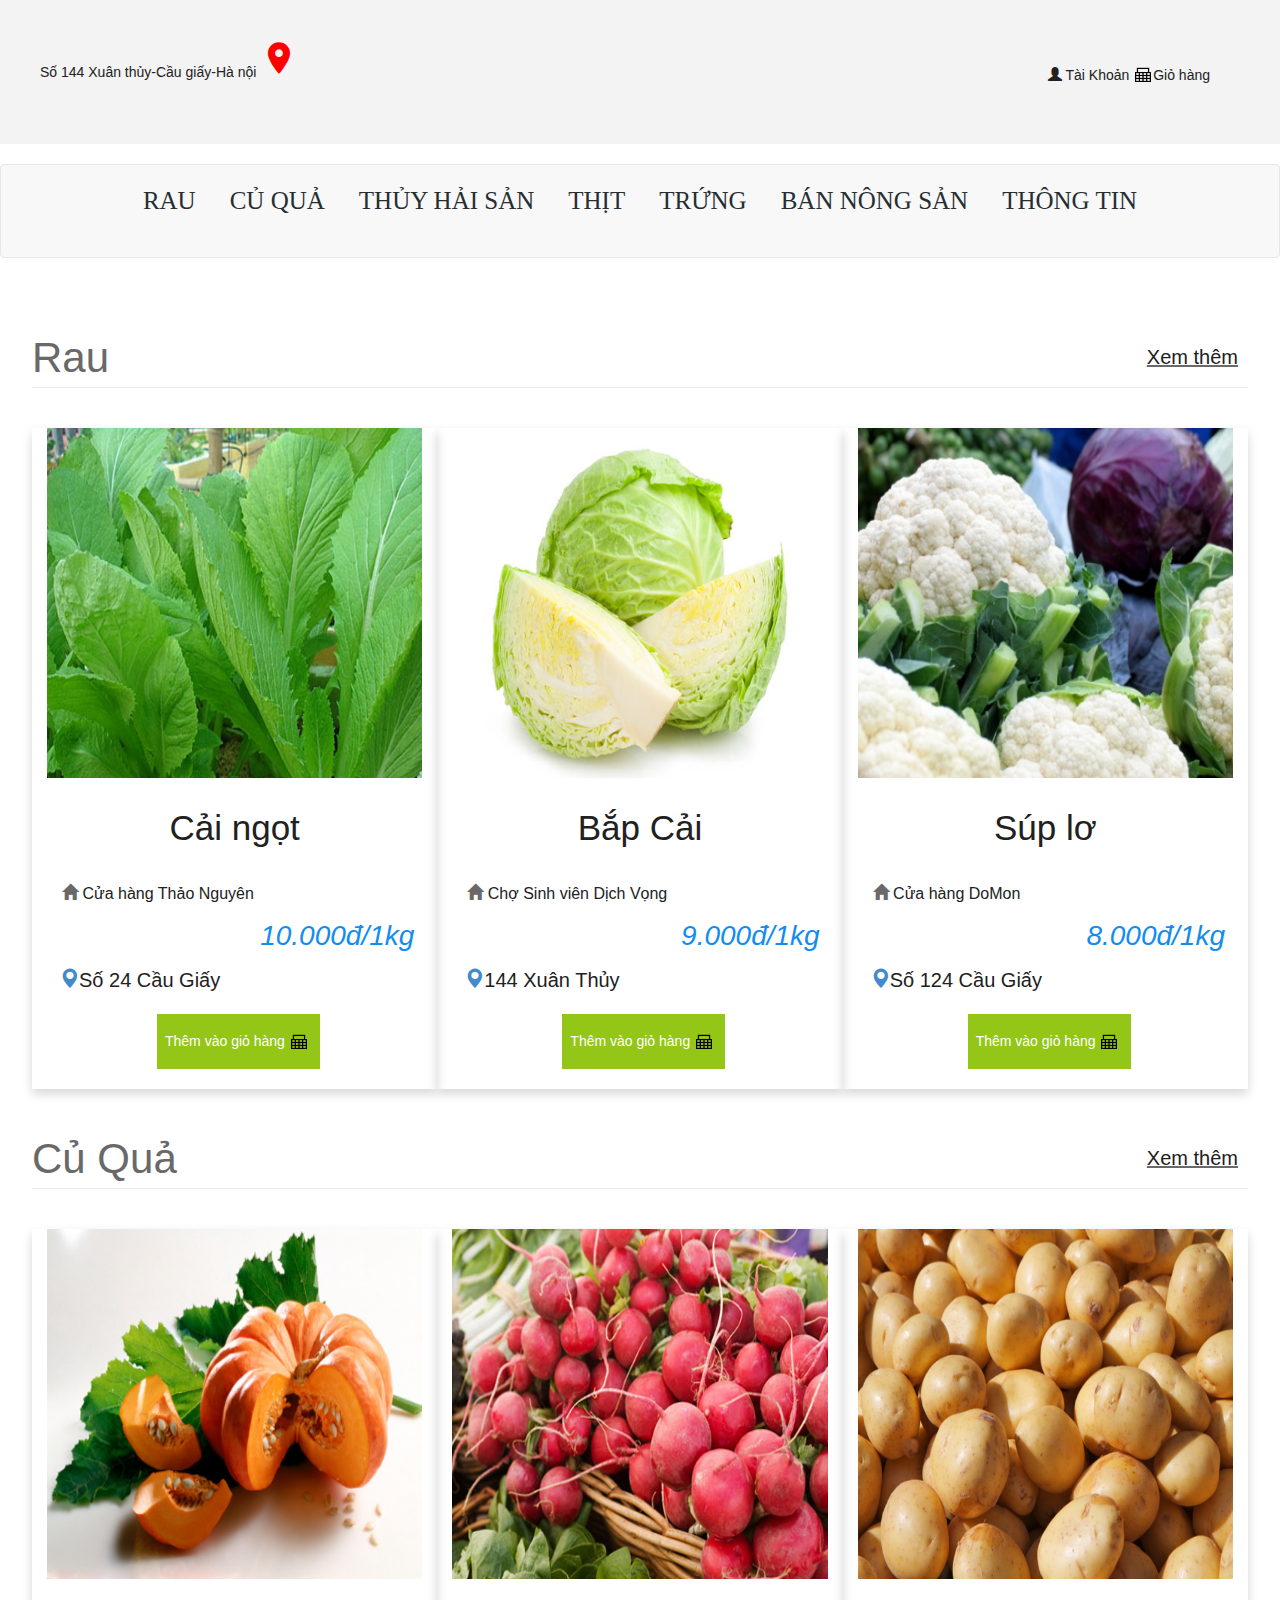
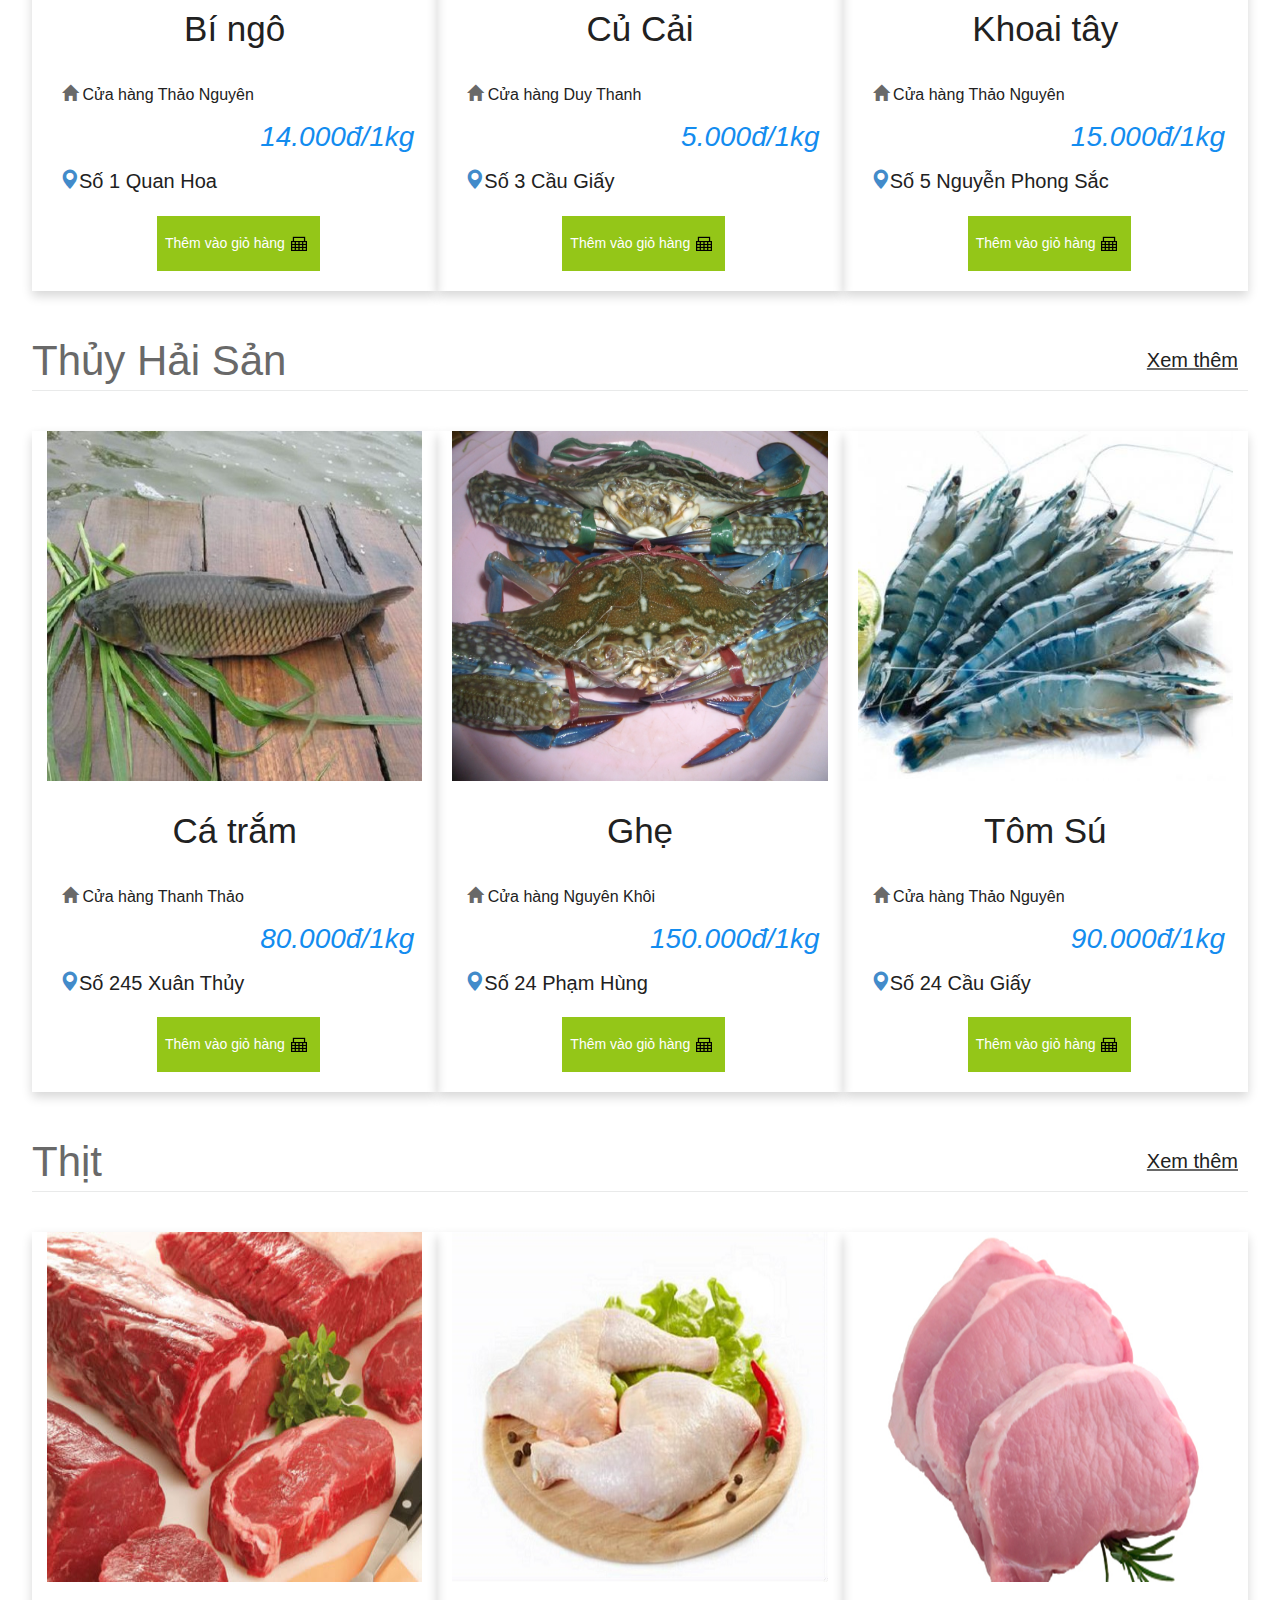
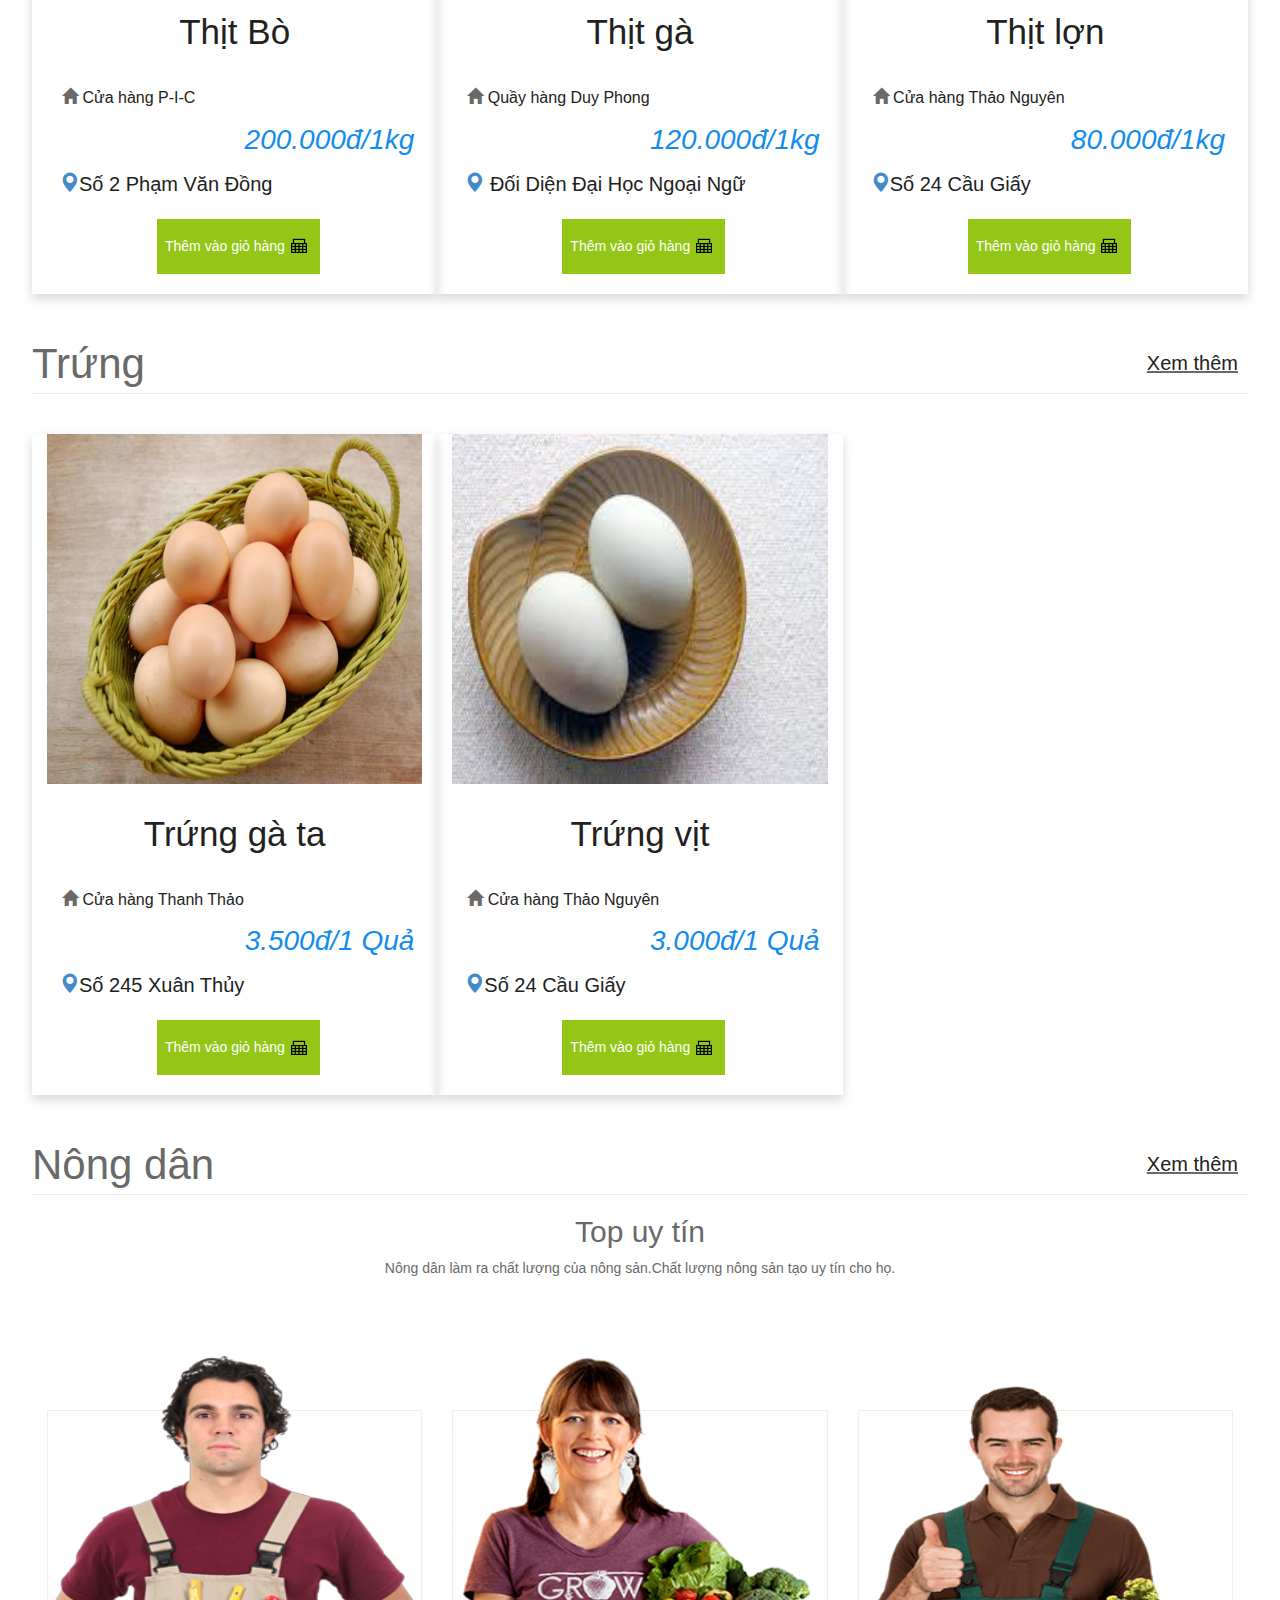
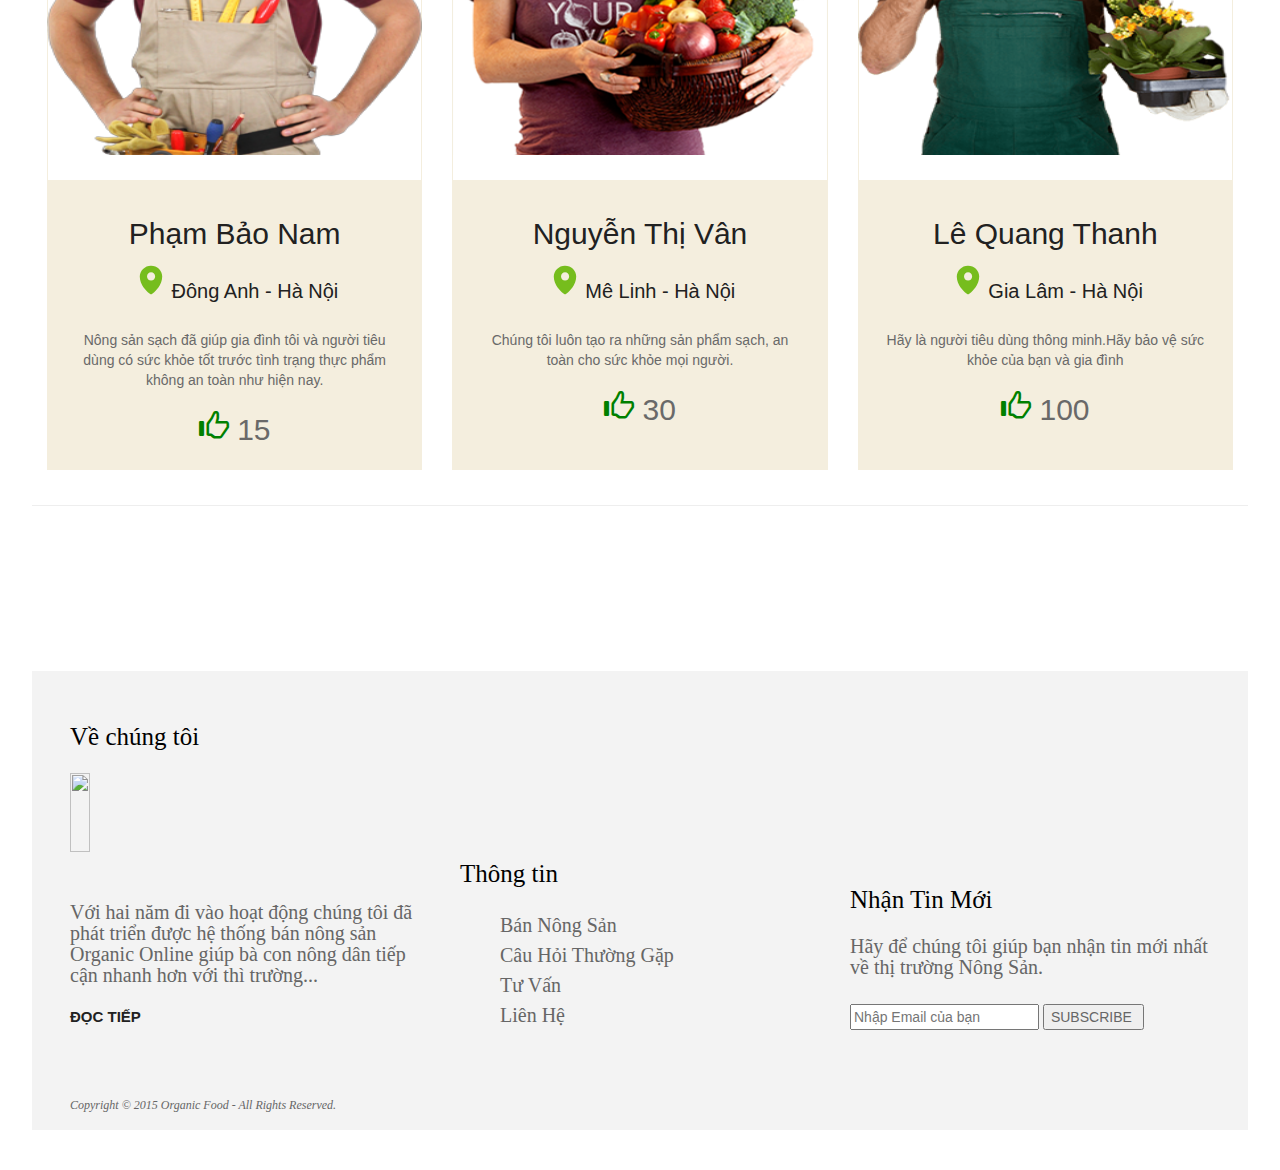
==== Organic/index.html @ 93132d29 "commit the first" ====
<!DOCTYPE html>
<html>
<head>
	<title>Organic Food</title>
	<meta charset="utf-8">
	<meta name="viewport" content="width=device-width, initial-scale=1">
	<link href="https://fonts.googleapis.com/icon?family=Material+Icons" rel="stylesheet">
	<script src="https://code.jquery.com/jquery-2.2.3.min.js" integrity="sha256-a23g1Nt4dtEYOj7bR+vTu7+T8VP13humZFBJNIYoEJo=" crossorigin="anonymous"></script>
	<link rel="stylesheet" href="https://maxcdn.bootstrapcdn.com/bootstrap/3.3.6/css/bootstrap.min.css" >
	<script src="https://maxcdn.bootstrapcdn.com/bootstrap/3.3.6/js/bootstrap.min.js" ></script>
	<link rel="stylesheet" type="text/css" href="style.css">
	
</head>
<body> 
	<div id="wrapper">
		<header class="ossvn--header">
			<div class="container">

				<div>
					<a href="index.html" class="logo--header"><img class="img-responsive" src="http://demo.drupalexp.com/organicfood/sites/all/themes/organicfood/logo.png" alt="">
					</a>

				</div>
				<div class="menu--header">
					<ul class="menu menu--inline linkwrap--hover-line-bottom">
						<li><a data-toggle="modal" data-target="#myModal" href="#"><i class=" glyphicon glyphicon-user"></i> Tài Khoản</a></li>
						<li><a href="#"><img src="img/gio-hang.png" >Giỏ hàng</a></li>
					</ul>
				</div>
				<div class="dropdown--address js__tab_plugin js__tab_plugin_1" data-toggle="yes" data-outside="yes">
					<div class="dropdown--current">
						<a class="link--color-bm" href="https://google.com"><i class="fa fa-map-marker"></i>Số 144 Xuân thủy-Cầu giấy-Hà nội</a>
						<a class="place" href="#"><i class=" material-icons" style="font-size:38px;color:red">place
						</i></a>
					</div>
				</div>
			</div>
		</header>
		<div style="height: 20px;"></div>

		<nav class="navbar navbar-default">
			<div class="container-fluid">
				<!-- Brand and toggle get grouped for better mobile display -->

				<button type="button" class="navbar-toggle collapsed" data-toggle="collapse" data-target="#bs-example-navbar-collapse-1" aria-expanded="false">
					<span class="sr-only">Toggle navigation</span>
					<span class="icon-bar"></span>
					<span class="icon-bar"></span>
					<span class="icon-bar"></span>
				</button>
			</div><!-- /.container-fluid -->
			<div class="collapse navbar-collapse" id="bs-example-navbar-collapse-1">
				<div class="container">
					<div class="menu--navbar animation--top menudesktop--navbar ">					
						<ul class="menu navbar ">
							<li class="menu-item-has-children"><a href="#">Rau</a></li>
							<li class="menu-item-has-children"><a href="#">Củ Quả</a></li>
							<li class="menu-item-has-children"><a href="#">Thủy Hải Sản</a></li>
							<li class="menu-item-has-children"><a href="#">Thịt</a></li>
							<li class="menu-item-has-children"><a href="#">Trứng</a></li>
							<li class="menu-item-has-children"><a href="#">Bán Nông Sản</a></li>
							<li class="menu-item-has-children"><a href="#">Thông Tin</a>
								<ul class="sub-menu ">
									<li><a href="#">Giới Thiệu</a></li>
									<li><a href="#">Hướng Dẫn</a></li>
									<li><a href="#">Liên Hệ</a></li>	
								</ul>
							</li>
						</ul>
					</div>
				</div>
			</div><!-- /.navbar-collapse -->
		</nav>
		<div style="height:10px;"></div>
		<div id="all-content" >
			<div id="content">
				<div class="title">
					<p class="left">Rau</p>
					<p class="right"><a href="#">Xem thêm</a></p>
				</div>
				<div  class="farmer container-fluid" >		
					<div class="row">
						<div class=" nong-san col-xs-12 col-sm-6 col-md-4">
							<div class="border">
								<a href="#"> <img src="img/rau/cai-ngot.jpg" alt="a" title="p" class="img-responsive"></a>
								<p class="rau"><a href="#">Cải ngọt</a></p><br>
								<p class="ten"><span class="glyphicon glyphicon-home"></span><a href="#"> Cửa hàng Thảo Nguyên</a></p>	
								<p class="gia"><i>10.000đ/1kg</i></p>
								<div class="clearfix"></div>
								<p class="so-luong"> <span class="glyphicon glyphicon-map-marker"></span><a href="#">Số 24 Cầu Giấy</a></p>		
								<p class="add_to_cart_button">
									<a href="#">Thêm vào giỏ hàng
										<i class="icon">
											<img style="width: 20px; height: 20px; margin-bottom: 1px;" src="img/gio-hang.png" alt="">
										</i>
									</a>
								</p>
							</div>
						</div>
						<div class=" nong-san col-xs-12 col-sm-6 col-md-4">
							<div class="border">
								<a href="#"> <img src="img/rau/bap-cai.jpg" alt="a" title="p" class="img-responsive"></a>
								<p class="rau"><a href="#">Bắp Cải</a></p><br>
								<p class="ten"><span class="glyphicon glyphicon-home"></span><a href="#"> Chợ Sinh viên Dịch Vọng</a></p>	
								<p class="gia"><i>9.000đ/1kg</i></p>
								<div class="clearfix"></div>
								<p class="so-luong"> <span class="glyphicon glyphicon-map-marker"></span><a href="#">144 Xuân Thủy</a></p>		
								<p class="add_to_cart_button">
									<a href="#">Thêm vào giỏ hàng
										<i class="icon">
											<img style="width: 20px; height: 20px; margin-bottom: 1px;" src="img/gio-hang.png" alt="">
										</i>
									</a>
								</p>
							</div>
						</div>
						<div class=" nong-san col-xs-12 col-sm-6 col-md-4">
							<div class="border">
								<a href="#"> <img src="img/rau/sup-lo.jpg" alt="a" title="p" class="img-responsive"></a>
								<p class="rau"><a href="#">Súp lơ</a></p><br>
								<p class="ten"><span class="glyphicon glyphicon-home"></span><a href="#"> Cửa hàng DoMon</a></p>	
								<p class="gia"><i>8.000đ/1kg</i></p>
								<div class="clearfix"></div>
								<p class="so-luong"> <span class="glyphicon glyphicon-map-marker"></span><a href="#">Số 124 Cầu Giấy</a></p>		
								<p class="add_to_cart_button">
									<a href="#">Thêm vào giỏ hàng
										<i class="icon">
											<img style="width: 20px; height: 20px; margin-bottom: 1px;" src="img/gio-hang.png" alt="">
										</i>
									</a>
								</p>
							</div>
						</div>
					</div>
				</div>
				<div class="title">
					<p class="left">Củ Quả</p>
					<p class="right"><a href="#">Xem thêm</a></p>
				</div>
				<div  class="farmer container-fluid" >		
					<div class="row">

						<div class=" nong-san col-xs-12 col-sm-6 col-md-4">
							<div class="border">
								<a href="#"> <img src="img/cu-qua/bi-ngo.jpg" alt="a" title="p" class="img-responsive"></a>
								<p class="rau"><a href="#">Bí ngô</a></p><br>
								<p class="ten"><span class="glyphicon glyphicon-home"></span><a href="#"> Cửa hàng Thảo Nguyên</a></p>
								<p class="gia"><i>14.000đ/1kg</i></p>
								<div class="clearfix"></div>
								<p class="so-luong"> <span class="glyphicon glyphicon-map-marker"></span><a href="#">Số 1 Quan Hoa</a></p>	
								<p class="add_to_cart_button">
									<a href="#">Thêm vào giỏ hàng
										<i class="icon">
											<img style="width: 20px; height: 20px; margin-bottom: 1px;" src="img/gio-hang.png" alt="">
										</i>
									</a>
								</p>
							</div>
						</div>
						<div class=" nong-san col-xs-12 col-sm-6 col-md-4">
							<div class="border">
								<a href="#"> <img src="img/cu-qua/cu-cai.jpg" alt="a" title="p" class="img-responsive"></a>
								<p class="rau"><a href="#">Củ Cải</a></p><br>
								<p class="ten"><span class="glyphicon glyphicon-home"></span><a href="#"> Cửa hàng Duy Thanh</a></p>
								<p class="gia"><i>5.000đ/1kg</i></p>
								<div class="clearfix"></div>
								<p class="so-luong"> <span class="glyphicon glyphicon-map-marker"></span><a href="#">Số 3 Cầu Giấy</a></p>		
								<p class="add_to_cart_button">
									<a href="#">Thêm vào giỏ hàng
										<i class="icon">
											<img style="width: 20px; height: 20px; margin-bottom: 1px;" src="img/gio-hang.png" alt="">
										</i>
									</a>
								</p>
							</div>
						</div>
						<div class=" nong-san col-xs-12 col-sm-6 col-md-4">
							<div class="border">
								<a href="#"> <img src="img/cu-qua/khoai-tay.jpg" alt="a" title="p" class="img-responsive"></a>
								<p class="rau"><a href="#">Khoai tây</a></p><br>
								<p class="ten"><span class="glyphicon glyphicon-home"></span><a href="#"> Cửa hàng Thảo Nguyên</a></p>
								<p class="gia"><i>15.000đ/1kg</i></p>
								<div class="clearfix"></div>
								<p class="so-luong"> <span class="glyphicon glyphicon-map-marker"></span><a href="#">Số 5 Nguyễn Phong Sắc </a></p>		
								<p class="add_to_cart_button">
									<a href="#">Thêm vào giỏ hàng
										<i class="icon">
											<img style="width: 20px; height: 20px; margin-bottom: 1px;" src="img/gio-hang.png" alt="">
										</i>
									</a>
								</p>
							</div>
						</div>
					</div>
				</div>
				<div class="title">
					<p class="left">Thủy Hải Sản</p>
					<p class="right"><a href="#">Xem thêm</a></p>
				</div>

				<div  class="farmer container-fluid" >		
					<div class="row">

						<div class=" nong-san col-xs-12 col-sm-6 col-md-4">
							<div class="border">
								<a href="#"> <img src="img/thuy-hai-san/ca.jpg" alt="a" title="p" class="img-responsive"></a>
								<p class="rau"><a href="#">Cá trắm</a></p><br>
								<p class="ten"><span class="glyphicon glyphicon-home"></span><a href="#"> Cửa hàng Thanh Thảo </a></p>	
								<p class="gia"><i>80.000đ/1kg</i></p>
								<div class="clearfix"></div>
								<p class="so-luong"> <span class="glyphicon glyphicon-map-marker"></span><a href="#">Số 245 Xuân Thủy</a></p>		
								<p class="add_to_cart_button">
									<a href="#">Thêm vào giỏ hàng
										<i class="icon">
											<img style="width: 20px; height: 20px; margin-bottom: 1px;" src="img/gio-hang.png" alt="">
										</i>
									</a>
								</p>
							</div>
						</div>

						<div class=" nong-san col-xs-12 col-sm-6 col-md-4">
							<div class="border">
								<a href="#"> <img src="img/thuy-hai-san/ghe.jpg" alt="a" title="p" class="img-responsive"></a>
								<p class="rau"><a href="#">Ghẹ</a></p><br>
								<p class="ten"><span class="glyphicon glyphicon-home"></span><a href="#"> Cửa hàng Nguyên Khôi</a></p>
								<p class="gia"><i>150.000đ/1kg</i></p>
								<div class="clearfix"></div>
								<p class="so-luong"> <span class="glyphicon glyphicon-map-marker"></span><a href="#">Số 24 Phạm Hùng</a></p>		
								<p class="add_to_cart_button">
									<a href="#">Thêm vào giỏ hàng
										<i class="icon">
											<img style="width: 20px; height: 20px; margin-bottom: 1px;" src="img/gio-hang.png" alt="">
										</i>
									</a>
								</p>
							</div>
						</div>
						<div class=" nong-san col-xs-12 col-sm-6 col-md-4">
							<div class="border">
								<a href="#"> <img src="img/thuy-hai-san/tom.jpg" alt="a" title="p" class="img-responsive"></a>
								<p class="rau"><a href="#">Tôm Sú</a></p><br>
								<p class="ten"><span class="glyphicon glyphicon-home"></span><a href="#"> Cửa hàng Thảo Nguyên</a></p>	
								<p class="gia"><i>90.000đ/1kg</i></p>
								<div class="clearfix"></div>
								<p class="so-luong"> <span class="glyphicon glyphicon-map-marker"></span><a href="#">Số 24 Cầu Giấy</a></p>		
								<p class="add_to_cart_button">
									<a href="#">Thêm vào giỏ hàng
										<i class="icon">
											<img style="width: 20px; height: 20px; margin-bottom: 1px;" src="img/gio-hang.png" alt="">
										</i>
									</a>
								</p>
							</div>
						</div>
					</div>
				</div>
				<div class="title">
					<p class="left">Thịt</p>
					<p class="right"><a href="#">Xem thêm</a></p>
				</div>

				<div  class="farmer container-fluid" >		
					<div class="row">

						<div class=" nong-san col-xs-12 col-sm-6 col-md-4">
							<div class="border">
								<a href="#"> <img src="img/thit/bo.jpg" alt="a" title="p" class="img-responsive"></a>
								<p class="rau"><a href="#">Thịt Bò</a></p><br>
								<p class="ten"><span class="glyphicon glyphicon-home"></span><a href="#"> Cửa hàng P-I-C</a></p>
								<p class="gia"><i>200.000đ/1kg</i></p>
								<div class="clearfix"></div>
								<p class="so-luong"> <span class="glyphicon glyphicon-map-marker"></span><a href="#">Số 2 Phạm Văn Đồng</a></p>	
								<p class="add_to_cart_button">
									<a href="#">Thêm vào giỏ hàng
										<i class="icon">
											<img style="width: 20px; height: 20px; margin-bottom: 1px;" src="img/gio-hang.png" alt="">
										</i>
									</a>
								</p>
							</div>
						</div>

						<div class=" nong-san col-xs-12 col-sm-6 col-md-4">
							<div class="border">
								<a href="#"> <img src="img/thit/ga.jpg" alt="a" title="p" class="img-responsive"></a>
								<p class="rau"><a href="#">Thịt gà</a></p><br>
								<p class="ten"><span class="glyphicon glyphicon-home"></span><a href="#"> Quầy hàng Duy Phong</a></p>	
								<p class="gia"><i>120.000đ/1kg</i></p>
								<div class="clearfix"></div>
								<p class="so-luong"> <span class="glyphicon glyphicon-map-marker"></span><a href="#"> Đối Diện Đại Học Ngoại Ngữ</a></p>	
								<p class="add_to_cart_button">
									<a href="#">Thêm vào giỏ hàng
										<i class="icon">
											<img style="width: 20px; height: 20px; margin-bottom: 1px;" src="img/gio-hang.png" alt="">
										</i>
									</a>
								</p>
							</div>
						</div>



						<div class=" nong-san col-xs-12 col-sm-6 col-md-4">
							<div class="border">
								<a href="#"> <img src="img/thit/lon.jpg" alt="a" title="p" class="img-responsive"></a>
								<p class="rau"><a href="#">Thịt lợn</a></p><br>
								<p class="ten"><span class="glyphicon glyphicon-home"></span><a href="#"> Cửa hàng Thảo Nguyên</a></p>	
								<p class="gia"><i>80.000đ/1kg</i></p>
								<div class="clearfix"></div>
								<p class="so-luong"> <span class="glyphicon glyphicon-map-marker"></span><a href="#">Số 24 Cầu Giấy</a></p>	
								<p class="add_to_cart_button">
									<a href="#">Thêm vào giỏ hàng
										<i class="icon">
											<img style="width: 20px; height: 20px; margin-bottom: 1px;" src="img/gio-hang.png" alt="">
										</i>
									</a>
								</p>
							</div>
						</div>
					</div>
				</div>
				<div class="title">
					<p class="left">Trứng</p>
					<p class="right"><a href="#">Xem thêm</a></p>
				</div>

				<div  class="farmer container-fluid" >		
					<div class="row">

						<div class=" nong-san col-xs-12 col-sm-6 col-md-4">
							<div class="border">
								<a href="#"> <img src="img/Trung/trung-ga-ta.jpg" alt="a" title="p" class="img-responsive"></a>
								<p class="rau"><a href="#">Trứng gà ta</a></p><br>
								<p class="ten"><span class="glyphicon glyphicon-home"></span><a href="#"> Cửa hàng Thanh Thảo</a></p>
								<p class="gia"><i>3.500đ/1 Quả</i></p>
								<div class="clearfix"></div>
								<p class="so-luong"> <span class="glyphicon glyphicon-map-marker"></span><a href="#">Số 245 Xuân Thủy</a></p>	
								<p class="add_to_cart_button">
									<a href="#">Thêm vào giỏ hàng
										<i class="icon">
											<img style="width: 20px; height: 20px; margin-bottom: 1px;" src="img/gio-hang.png" alt="">
										</i>
									</a>
								</p>
							</div>
						</div>

						<div class=" nong-san col-xs-12 col-sm-6 col-md-4">
							<div class="border">
								<a href="#"> <img src="img/Trung/trung-vit.jpg" alt="a" title="p" class="img-responsive"></a>
								<p class="rau"><a href="#">Trứng vịt</a></p><br>
								<p class="ten"><span class="glyphicon glyphicon-home"></span><a href="#"> Cửa hàng Thảo Nguyên</a></p>	
								<p class="gia"><i>3.000đ/1 Quả</i></p>
								<div class="clearfix"></div>
								<p class="so-luong"> <span class="glyphicon glyphicon-map-marker"></span><a href="#">Số 24 Cầu Giấy</a></p>	
								<p class="add_to_cart_button">
									<a href="#">Thêm vào giỏ hàng
										<i class="icon">
											<img style="width: 20px; height: 20px; margin-bottom: 1px;" src="img/gio-hang.png" alt="">
										</i>
									</a>
								</p>
							</div>
						</div>
					</div>
				</div>
				<div class="title">
					<p class="left">Nông dân</p>
					<p class="right"><a href="#">Xem thêm </a></p>
				</div>
				<div class="container-fluid">
					<div class="row">

						<div class="noo-sh-title noo-farmer-title">
							<h2>Top uy tín</h2>
							<p>Nông dân làm ra chất lượng của nông sản.Chất lượng nông sản tạo uy tín cho họ.</p>
						</div>

						<div class="col-md-4 col-sm-6">
							<div class="noo-farmer">
								<div class="noo-farmer-thumbnail">
									<img  src="img/famer/f1.png" class="attachment-full size-full img-responsive" alt="farme"  >
									<span class="second"></span>
								</div>
								<div class="noo-farmer-content">
									<h2><a href="#">Phạm Bảo Nam</a></h2>
									<p class="pic">
										<a href="#"><img src="img/local-icon.svg"> Đông Anh - Hà Nội</a>
									</p>
									<p>Nông sản sạch đã giúp gia đình tôi và người tiêu dùng có sức khỏe tốt trước tình trạng thực phẩm không an toàn như hiện nay.</p>
									<h2 > <a style="color: green;" class="glyphicon glyphicon-thumbs-up" href="#"></a> 15</h2>
								</div>
							</div> 
						</div>
						<div class=" col-md-4 col-sm-6">
							<div class="noo-farmer">
								<div class="noo-farmer-thumbnail">
									<img src="img/famer/f2.png" class="attachment-full size-full img-responsive" alt="farmè"> <span class="first"></span>
									<span class="second"></span>
								</div>
								<div class="noo-farmer-content">
									<h2><a href="#">Nguyễn Thị Vân</a></h2>
									<p class="pic">
										<a href="#"><img src="img/local-icon.svg"> Mê  Linh - Hà Nội</a>
									</p>
									<p>Chúng tôi luôn tạo ra những sản phẩm sạch, an toàn cho sức khỏe mọi người.</p>
									<h2> <a style="color: green;" class="	glyphicon glyphicon-thumbs-up" href="#"></a> 30</h2>
								</div>
							</div> 
						</div>
						<div class="col-md-4 col-sm-6">
							<div class="noo-farmer">
								<div class="noo-farmer-thumbnail">
									<img  src="img/famer/f3.png" class="attachment-full size-full img-responsive" >
									<span class="second"></span>
								</div>
								<div class="noo-farmer-content">
									<h2><a href="#">Lê Quang Thanh</a></h2>
									<p class="pic">
										<a href="#"><img src="img/local-icon.svg"> Gia Lâm - Hà Nội</a>
									</p>
									<p>Hãy là người tiêu dùng thông minh.Hãy bảo vệ sức khỏe của bạn và gia đình</p>
									<h2> <a style="color: green;" class="	glyphicon glyphicon-thumbs-up" href="#"></a> 100</h2>
								</div>
							</div> 
						</div>
					</div>
				</div>


				<hr>
				<footer class="ossvn--footer">
					<div class="container relative">
						<div class="row">
							<div class="col col-sm-6 col-md-4">
								<h4 class="footer--title">Về chúng tôi</h4>
								<a href="index.html" class="footer--logo"><img style="height: 79px;" class="img-responsive"src="http://demo.drupalexp.com/organicfood/sites/all/themes/organicfood/logo.png" alt=""></a>
								<p>Với hai năm đi vào hoạt động chúng tôi đã phát triển được hệ thống bán nông sản Organic Online
									giúp bà con nông dân tiếp cận nhanh hơn với thì trường...</p>
									<a href="#" class="link--color-bm link--read-more">Đọc tiếp <i class="fa fa-long-arrow-right"></i></a>
								</div>
								<div class="col col sm-6 col-md-4">
									<h4 class="footer--title">Thông tin</h4>
									<ul class="menu">
										<li><a href="#">Bán Nông Sản</a></li>
										<li><a href="#">Câu Hỏi Thường Gặp</a></li>
										<li><a href="#">Tư Vấn</a></li>
										<li><a href="#">Liên Hệ</a></li>
									</ul>
								</div>
								<div class="col col-sm-6 col-md-4">
									<h4 class="footer--title">Nhận Tin Mới</h4>
									<p>Hãy để chúng tôi giúp bạn nhận tin mới nhất về thị trường Nông Sản.</p>
									<form action="#" class="form--common form--single">
										<input type="email" name="email" id="email-inp" class="inp-text input--common" placeholder="Nhập Email của bạn">
										<button type="submit" class="button--common button--main button--hover-dark-main">SUBSCRIBE <i class="fa fa-long-arrow-right"></i></button>
									</form>
								</div>
							</div>
						</div><!--/container -->
						<div class="copyright">
							<div class="container">
								<div  class="pull-left"><i>Copyright © 2015 Organic Food - All Rights Reserved.</i></div>
							</div>
						</div>
					</footer>
				</div>
			</div>



			<!-- Modal -->
			<div id="myModal" class="modal fade" role="dialog">
				<div class="modal-dialog">

					<!-- Modal content-->
					<div class="modal-content">
						<div class="modal-header">
							<button type="button" class="close" data-dismiss="modal">&times;</button>
							<h4 class="modal-title">Đăng Nhập</h4>
						</div>
						<div class="modal-body">
							<form>
								<div class="form-horizotal">
									<label>Tên Đăng NHập</label>
									<input type="text" class="form-control">
								</div>
								<div class="form-horizotal">
									<label>Mật Khẩu</label>
									<input type="text" class="form-control">
								</div>
							</form>
						</div>
						<!-- <div class="modal-footer">
							<button type="button" class="btn btn-default" data-dismiss="modal">Đóng</button>
						</div> -->
					</div>

				</div>
			</div>

		</body>
		</html>
---- Organic/style.css ----
a {
  outline: none;
  text-decoration: none!important
}

a:hover,
a:active,
a:visited {
  text-decoration: none!important
}
ol,
ul {
  list-style: none
}
.linkwrap--hover-line-bottom a,
.link--hover-line-bottom {
  position: relative
}

.linkwrap--hover-line-bottom a:before,
.link--hover-line-bottom:before {
  content: "";
  position: absolute;
  bottom: 0;
  right: 50%;
  transition: all .4s ease;
  -moz-transition: all .4s ease;
  -o-transition: all .4s ease;
  -ms-transition: all .4s ease;
  -webkit-transition: all .4s ease;
  width: 0;
  height: 1px;
  background: #94c618
}

.linkwrap--hover-line-bottom a:hover:before,
.link--hover-line-bottom:hover:before {
  width: 100%;
  right: 0
}

.linkwrap--hover-line-bottom-to-top a,
.link--hover-line-bottom-to-top {
  position: relative
}

.linkwrap--hover-line-bottom-to-top a:before,
.link--hover-line-bottom-to-top:before {
  content: "";
  position: absolute;
  bottom: -.5em;
  right: 0;
  transition: all .4s ease;
  -moz-transition: all .4s ease;
  -o-transition: all .4s ease;
  -ms-transition: all .4s ease;
  -webkit-transition: all .4s ease;
  width: 100%;
  height: 1px;
  background: #94c618;
  -ms-filter: "progid:dximagetransform.microsoft.alpha(opacity=0)";
  -moz-opacity: 0;
  -khtml-opacity: 0;
  opacity: 0;
  visibility: hidden
}

.linkwrap--hover-line-bottom-to-top a:hover:before,
.link--hover-line-bottom-to-top:hover:before {
  -ms-filter: "progid:dximagetransform.microsoft.alpha(opacity=100)";
  -moz-opacity: 1;
  -khtml-opacity: 1;
  opacity: 1;
  visibility: visible;
  bottom: -1px
}
.menu--inline>li {
  display: inline-block
}

/*header*/
.place {
  margin-top: 10px;
}
.left {
  text-align: center;
}
.ossvn--header {
  background: #f3f3f3;
  padding: 49px 0;
  position: relative
}

.ossvn--header .dropdown--address {
  margin-top: -10px;
  margin-left: -30px;
  float: left
}

.ossvn--header .menu--header {
  margin-top: 16px;
  float: right
}

.menu--header img {
  margin-top: -3px;
}
// @media only screen and (min-width:480px) {
//   .add_to_cart_button {
//     margin: 1px 114px;
//     margin-bottom: 20px;
//     margin-top: -30px;
//     padding: 17px 8px;
//     height: 55px;
//     background: #94c618;
//   }

// }
@media(max-width:1024px) {

  .js__menu_active .menumobile--overlay {
    position: fixed;
    top: 0;
    left: 0;
    width: 30%;
    height: 100%;
    z-index: 9999
  }
  .menu--navbar-wrapper {
    margin: 0;
    height: 0;
    width: 100%;
    min-height: 0;
    padding: 0;
    border: none;
    position: initial
  }
  // .menudesktop--navbar {
  //   display: none
  // }
  .menumobile--navbar {
    right: -70%;
    top: 0;
    position: fixed;
    width: 70%;
    height: 100%;
    background: #222;
    z-index: 9999;
    transition: all .4s ease;
    -moz-transition: all .4s ease;
    -o-transition: all .4s ease;
    -ms-transition: all .4s ease;
    -webkit-transition: all .4s ease;
    overflow: auto
  }
  .menumobile--navbar.js__menu_active {
    right: 0
  }
  .menumobile--navbar #menu--mobile {
    padding: 0
  }
  .menumobile--navbar #menu--mobile .arrow {
    display: none
  }
  .menumobile--navbar #menu--mobile ul li {
    display: block;
    margin: 0
  }
  .menumobile--navbar #menu--mobile ul li a {
    color: #fff;
    text-align: left;
    display: block;
    margin: 0;
    text-decoration: none
  }
  .menumobile--navbar #menu--mobile ul li a:hover {
    color: #38a19e;
    background: #3b3b3b
  }
  .menumobile--navbar #menu--mobile ul li:hover>.sub-menu>li>a {
    font-size: 14px;
    line-height: 18px
  }
  .menumobile--navbar #menu--mobile .menu {
    line-height: 18px
  }
  .menumobile--navbar #menu--mobile .menu li {
    display: block;
    padding: 0;
    width: 100%
  }
  .menumobile--navbar #menu--mobile .menu>li {
    display: block;
    margin: 0;
    position: relative;
    border-bottom: 1px solid #3b3b3b
  }
  .menumobile--navbar #menu--mobile .menu>li>a,
  .menumobile--navbar #menu--mobile .menu>li .title {
    font-size: 14px;
    padding: 8px 15px;
    color: #fff;
    text-align: left;
    display: block;
    margin: 0;
    text-decoration: none
  }
  .menumobile--navbar #menu--mobile .menu>li>a:hover,
  .menumobile--navbar #menu--mobile .menu>li .title:hover {
    color: #ffcb05;
    background: #3b3b3b
  }
  .menumobile--navbar #menu--mobile .menu>li>a:before {
    content: "";
    font-family: fa;
    font-size: 16px;
    display: inline-block;
    width: 25px
  }
  .menumobile--navbar #menu--mobile .menu>li:nth-child(1)>a:before {
    content: '\f015'
  }
  .menumobile--navbar #menu--mobile .menu>li:nth-child(2)>a:before {
    content: '\f0f0'
  }
  .menumobile--navbar #menu--mobile .menu>li:nth-child(3)>a:before {
    content: '\f07a'
  }
  .menumobile--navbar #menu--mobile .menu>li:nth-child(4)>a:before {
    content: '\f02d'
  }
  .menumobile--navbar #menu--mobile .menu>li:nth-child(5)>a:before {
    content: '\f03e'
  }
  .menumobile--navbar #menu--mobile .menu>li:nth-child(6)>a:before {
    content: '\f095'
  }
  .menumobile--navbar #menu--mobile .menu>li:nth-child(7)>a:before {
    content: '\f1ea'
  }
  .menumobile--navbar #menu--mobile .menu>li:nth-child(8)>a:before {
    content: '\f0e9'
  }
  .menumobile--navbar #menu--mobile .menu>li>.sub-menu {
    background: #313131;
    padding: 10px 15px
  }
  .menumobile--navbar #menu--mobile .menu>li>.sub-menu a {
    display: block;
    font-size: 14px;
    padding: 8px 10px;
    color: #fff;
    text-align: left;
    margin: 0;
    text-decoration: none
  }
  .menumobile--navbar #menu--mobile .menu>li>.sub-menu .sub-menu {
    padding-left: 20px
  }
  .menumobile--navbar #menu--mobile .menu>li>.sub-menu li {
    border-bottom: 1px dashed #777
  }
  .menumobile--navbar #menu--mobile .menu>li>.sub-menu li:last-child {
    border-bottom: none
  }
  .menumobile--navbar #menu--mobile .menu>li .sub-menu {
    -webkit-transform-origin: 0 0;
    -moz-transform-origin: 0 0;
    -o-transform-origin: 0 0;
    -ms-transform-origin: 0 0;
    transform-origin: 0 0;
    overflow: hidden;
    position: absolute;
    width: 100%;
    visibility: hidden;
    transform: scale(1, 0);
    -webkit-transform: scale(1, 0);
    -moz-transform: scale(1, 0);
    -o-transform: scale(1, 0);
    -ms-transform: scale(1, 0);
    z-index: -999
  }
  .menumobile--navbar #menu--mobile .menu>li.js__menu_active>.sub-menu,
  .menumobile--navbar #menu--mobile .menu>li .js__menu_active>.sub-menu {
    transform: scale(1, 1);
    -webkit-transform: scale(1, 1);
    -moz-transform: scale(1, 1);
    -o-transform: scale(1, 1);
    -ms-transform: scale(1, 1);
    position: relative;
    height: auto;
    visibility: visible;
    z-index: 10;
    transition: all .4s ease;
    -moz-transition: all .4s ease;
    -o-transition: all .4s ease;
    -ms-transition: all .4s ease;
    -webkit-transition: all .4s ease
  }
  .menumobile--navbar #menu--mobile .menu>li.js__menu_active>a:after,
  .menumobile--navbar #menu--mobile .menu>li .js__menu_active>a:after {
    content: '\f102';
    font-family: fa
  }
  .menumobile--navbar #menu--mobile .menu .menu-item-has-children {
    position: relative
  }
  .menumobile--navbar #menu--mobile .menu .menu-item-has-children>a {
    padding-right: 25px
  }
  .menumobile--navbar #menu--mobile .menu .menu-item-has-children>a:after {
    content: '\f103';
    font-family: fa;
    position: absolute;
    right: 0;
    top: 0;
    line-height: 36px;
    width: 25px;
    text-align: center
  }
  .menumobile--navbar .menumobile--close-btn {
    text-align: center;
    color: #38a19e;
    font-size: 16px;
    cursor: pointer;
    padding: 8px 0;
    background: #323232
  }

  .menu--header a {
    font-size: 20px;
    display: block;
    color: #333;
    margin-left: 5px;
  }

  .menu--header .icon {
    line-height: 22px;
    margin-right: 5px
  }

  .menu--header .icon--cart {
    width: 10px;
    height: 22px;
    display: inline-block;
    background: url(http://demo.comfythemes.com/tomoko-html/assets/images/icon-cart.png) center center no-repeat
  }

  .menu--header li {
    margin-left: 10px
  }

  .dropdown--address {
    position: relative;
    z-index: 40
  }

  .dropdown--address .icon--map {
    vertical-align: middle;
    display: inline-block;
    margin-bottom: 5px;
    width: 7%;
  }

  .dropdown--address .fa {
    line-height: 22px;
    margin-right: 4px
  }

  .dropdown--address a {
    display: inline-block;
    font-size: 20px
  }

  .dropdown--address .dropdown--arrow {
    font-size: 10px;
    color: #333;
    cursor: pointer;
    transition: all .4s ease;
    -moz-transition: all .4s ease;
    -o-transition: all .4s ease;
    -ms-transition: all .4s ease;
    -webkit-transition: all .4s ease;
    position: absolute;
    top: 0;
    right: 0;
    width: 20px;
    margin: 0;
    text-align: center
  }

  .dropdown--address .dropdown--arrow:hover {
    color: #94c618
  }

  .dropdown--address .dropdown--arrow.js__tab_active:before {
    content: '\f00d'
  }

  .dropdown--address .dropdown--list {
    position: absolute;
    top: 100%;
    left: -20px;
    visibility: hidden;
    transition: all .4s ease;
    -moz-transition: all .4s ease;
    -o-transition: all .4s ease;
    -ms-transition: all .4s ease;
    -webkit-transition: all .4s ease;
    -ms-filter: "progid:dximagetransform.microsoft.alpha(opacity=0)";
    -moz-opacity: 0;
    -khtml-opacity: 0;
    opacity: 0;
    padding: 16px 43px 1px 20px;
    width: 100%;
    background: #fefefe;
    z-index: 10;
    margin-top: 12px;
    width: 330px;
    -webkit-box-shadow: 0 4px 16px 0 rgba(0, 0, 0, .1);
    -moz-box-shadow: 0 4px 16px 0 rgba(0, 0, 0, .1);
    box-shadow: 0 4px 16px 0 rgba(0, 0, 0, .1)
  }

  .dropdown--address .dropdown--list.js__tab_active {
    visibility: visible;
    -ms-filter: "progid:dximagetransform.microsoft.alpha(opacity=100)";
    -moz-opacity: 1;
    -khtml-opacity: 1;
    opacity: 1
  }

  .dropdown--address .dropdown--list li {
    margin-bottom: 20px;
    position: relative;
    padding-right: 30px
  }

  .dropdown--address .dropdown--list li .icon--map {
    position: absolute;
    right: 0;
    top: 4px;
    margin-left: 0
  }

  .dropdown--address .dropdown--current {
    position: relative;
    min-width: 300px;
    margin-left: 45px;
  }
  /*menu*/
  .container {
    padding-right: 15px;
    padding-left: 15px;
    margin-right: auto;
    margin-left: auto
  }
}
// @media (min-width:768px) {
//   .container {
//     width: 750px
//   }
// }

// @media (min-width:992px) {
//   .container {
//     width: 970px
//   }
// }

// @media (min-width:1200px) {
//   .container {
//     width: 1170px
//   }
// }
@media(min-width:1025px) {
  .ossvn--header .logo--header {
    top: 50%;
    left: 50%;
    -webkit-transform: translate(-50%, -50%);
    -o-transform: translate(-50%, -50%);
    transform: translate(-50%, -50%);
    position: absolute
  }
  .menu--navbar {
    text-align: center
  }
  .menu--navbar .menumobile--close-btn {
    display: none
  }
  .menu--navbar .menu {
    font-size: 0;
  }
  .menu--navbar .menu>li {
    display: inline-block;
    margin: 0 7px
  }
  .menu--navbar .menu>li>a {
    color: #262e31;
    font-family: bitter, serif;
    display: block;
    font-size: 25px;
    line-height: 70px;
    text-transform: uppercase;
    padding: 0 10px;
    position: relative
  }
  .menu--navbar .menu>li>a:before,
  .menu--navbar .menu>li>a:after {
    position: absolute;
    top: 0;
    font-size: 14px;
    line-height: 68px;
    transition: all .4s ease;
    -moz-transition: all .4s ease;
    -o-transition: all .4s ease;
    -ms-transition: all .4s ease;
    -webkit-transition: all .4s ease;
    -ms-filter: "progid:dximagetransform.microsoft.alpha(opacity=0)";
    -moz-opacity: 0;
    -khtml-opacity: 0;
    opacity: 0;
    color: #262é
  }
  .menu--navbar .menu>li>a:before {
    content: "[";
    left: 20px
  }
  .menu--navbar .menu>li>a:after {
    content: "]";
    right: 20px
  }
  .menu--navbar .menu>li:hover>a {
    color: #94c618
  }
  .menu--navbar .menu>li:hover>a:before {
    left: 0;
    -ms-filter: "progid:dximagetransform.microsoft.alpha(opacity=100)";
    -moz-opacity: 1;
    -khtml-opacity: 1;
    opacity: 1;
    color: #94c618
  }
  .menu--navbar .menu>li:hover>a:after {
    right: 0;
    -ms-filter: "progid:dximagetransform.microsoft.alpha(opacity=100)";
    -moz-opacity: 1;
    -khtml-opacity: 1;
    opacity: 1;
    color: #94c618
  }
  .menu--navbar .menu>li>.sub-menu {
    top: 100%;
    left: 50%;
    -webkit-transform: translatex(-50%);
    -o-transform: translatex(-50%);
    transform: translatex(-50%)
  }
  .menu--navbar .menu>li>.sub-menu>li>a {
    text-align: center
  }
  .menu--navbar .menu>li>.sub-menu .sub-menu {
    top: 0;
    left: 100%;
    margin-left: 10px
  }
  .menu--navbar .menu>li>.sub-menu.js__sub_menu_left {
    left: auto;
    right: 0
  }
  .menu--navbar .menu>li>.sub-menu.js__sub_menu_left .sub-menu {
    margin-left: 0;
    margin-right: 10px;
    left: auto;
    right: 100%
  }
  .menu--navbar .menu>li .sub-menu {
    visibility: hidden;
    position: absolute;
    transition: all .4s ease;
    -moz-transition: all .4s ease;
    -o-transition: all .4s ease;
    -ms-transition: all .4s ease;
    -webkit-transition: all .4s ease;
    -ms-filter: "progid:dximagetransform.microsoft.alpha(opacity=0)";
    -moz-opacity: 0;
    -khtml-opacity: 0;
    opacity: 0;
    white-space: nowrap;
    z-index: 99
  }
  .menu--navbar .menu>li .sub-menu a {
    display: block;
    background: #94c618;
    font-size: 20px;
    line-height: 22px;
    color: #fff;
    padding: 10px 15px;
    text-align: left;
    min-width: 150px;
    border-bottom: 1px solid #fff;
  }
  .menu--navbar .menu>li .sub-menu>li {
    z-index: 10
  }
  .menu--navbar .menu>li .sub-menu:before {
    content: "";
    position: absolute;
    top: -10px;
    left: -10px;
    bottom: -10px;
    right: -10px
  }
  .menu--navbar .menu li {
    position: relative;
    right: 20px;
  }
  .menu--navbar .menu li:hover>.sub-menu {
    visibility: visible;
    -ms-filter: "progid:dximagetransform.microsoft.alpha(opacity=100)";
    -moz-opacity: 1;
    -khtml-opacity: 1;
    opacity: 1;
    margin-left: 0!important;
    margin-right: 0!important
  }
  .menu--navbar .menu li li:hover>a {
    background: #8ab816;

  }
  .menu--navbar.animation--top .menu>li>.sub-menu {
    margin-top: 10px
  }
  .menu--navbar.animation--top .menu>li:hover>.sub-menu {
    margin-top: 0
  }
  .menu--navbar.animation--bottom .menu>li>.sub-menu {
    margin-top: -10px
  }
  .menu--navbar.animation--bottom .menu>li:hover>.sub-menu {
    margin-top: 0
  }
  .menu--navbar.animation--left .menu>li>.sub-menu {
    margin-left: -10px
  }
  .menu--navbar.animation--left .menu>li:hover>.sub-menu {
    margin-left: 0
  }
  .menu--navbar.animation--right .menu>li>.sub-menu {
    margin-left: 10px
  }
  .menu--navbar.animation--right .menu>li:hover>.sub-menu {
    margin-left: 0
  }
  .menu--navbar.animation--flip .menu>li>.sub-menu {
    -webkit-transform-origin: top center;
    -moz-transform-origin: top center;
    -o-transform-origin: top center;
    -ms-transform-origin: top center;
    transform-origin: top center;
    transform: rotatex(-90deg) rotatey(0deg) rotatez(0deg) translatex(-50%);
    -webkit-transform: rotatex(-90deg) rotatey(0deg) rotatez(0deg) translatex(-50%);
    -moz-transform: rotatex(-90deg) rotatey(0deg) rotatez(0deg) translatex(-50%)
  }
  .menu--navbar.animation--flip .menu>li:hover>.sub-menu {
    transform: rotatex(0deg) rotatey(0deg) rotatez(0deg) translatex(-50%);
    -webkit-transform: rotatex(0deg) rotatey(0deg) rotatez(0deg) translatex(-50%);
    -moz-transform: rotatex(0deg) rotatey(0deg) rotatez(0deg) translatex(-50%)
  }
  }*/

  /******* noi dung *************/
  .border img:hover {
    opacity: 0.9;
  }
  .farmer {
    margin-top: 40px;
    margin-bottom: 40px;
  }
  .box-feature-figure {
    position: relative;
    height: 350px;
  }

  .box-feature-figure:hover .figure {
    -webkit-transform: scale(0.3);
    -moz-transform: scale(0.3);
    -ms-transform: scale(0.3);
    -o-transform: scale(0.3);
    transform: scale(0.3);
    opacity: 0;
  }
  .box-feature-figure .figure {
    -webkit-transform: scale(1);
    -moz-transform: scale(1);
    -ms-transform: scale(1);
    -o-transform: scale(1);
    transform: scale(1);
    opacity: 1;
    border: 1px solid #f1f1f1;
    border-radius: 4px;
    background: #fff;
    padding: 20px;
    -webkit-transition: all 0.5s ease-out;
    -moz-transition: all 0.5s ease-out;
    -o-transition: all 0.5s ease-out;
    transition: all 0.5s ease-out;
  }
  .attachment-full {
    width: 100%;
  }
  .box-feature-figure .figcaption {
    background-color: #69bd43;
  }
  .box-feature-figure:hover .figcaption {
    height: 350px;
    opacity: 1;
    -webkit-transform: scale(1);
    -moz-transform: scale(1);
    -ms-transform: scale(1);
    -o-transform: scale(1);
    transform: scale(1);
    color: #fff;
  }
  .box-feature-figure .figcaption {
    position: absolute;
    width: 100%;
    height: 100%;
    top: 0;
    left: 0;
    opacity: 0;
    -webkit-transform: scale(0.3);
    -moz-transform: scale(0.3);
    -ms-transform: scale(0.3);
    -o-transform: scale(0.3);
    transform: scale(0.3);
    -webkit-transition: all 0.5s ease-out;
    -moz-transition: all 0.5s ease-out;
    -o-transition: all 0.5s ease-out;
    transition: all 0.5s ease-out;

  }
  .fa {
    display: inline-block;
    font: normal normal normal 14px/1 fontawesome;
    font-size: inherit;
    text-rendering: auto;
    -webkit-font-smoothing: antialiased;
    -moz-osx-font-smoothing: grayscale;
  }

  .title {
    border-bottom: 1px solid #e9eaea;
    font-size: 3em;
    height: 60px;
  }
  .title p {
    display: inline;
  }
  .right {
    font-size: 20px;
    float: right;
    padding-right: 10px;
    padding-top: 15px;
    text-decoration: underline;
  }
  .center  {
    text-align: center;
  }

  .center input {
    text-align: center;
    color: black;
  }
  .center h2 {
    margin-top: 70px;
  }
  .mua-hang {
    width: 150px;
    height: 38px;
    border: 1px solid;
    font-size: 25px;
    margin: 0 auto;
    background: red;
  }
  .mua-hang a {
    color: white;
  }
  .mua-hang a:hover {
    color: white;
    text-decoration: none;

  }
  .row img {
    width: 100%;
    height: 350px;
    margin: 25px 0;
    margin-top: 0;
  }
  .name a {
    text-decoration: none;
  }
  .nong-dan p {
    display: inline;
  }
  .name {
    margin: -21px 69px;
    font-size: 2em;
    text-align: center;
  }
  .pic {
    margin-top: 15px;
    margin-left: -60px;
    font-size: 20px;
  }
  .pic img {
    width: 30px;
    height: 30px;
    margin-left: 65px;
  }
  #content {
    width: 95%;
    margin:  40px auto;
  }
  .nong-san {
    box-shadow: 0 5px 10px 0 #d7d7d7;
    position: relative;
  }
  .nong-san a:hover {
    text-decoration: none;
    color: green;
  }
  .gia {
    float:right;
    font-size: 2em;
    padding-right: 8px;
    color: rgb(19, 140, 239);
  }
  .ten {
    font-size: 16px;
    margin-left: 15px;
  }
  .ten img {
    width:10%;
    height: 10%;
    margin-top: -3px;
  }
  .so-luong {
    font-size: 20px;
    margin-left: 12px;
    color: #428bca;
    margin-bottom:50px;
  }
  .rau  {
    margin-top: 10px;
    text-align: center;
  }
  .rau a {
    font-size: 35px;
  }
  .fee {
    width: 45px;
    height: 45px;
    position: absolute;
    top: 5.5%;
    left: 84.5%;
    z-index: 1;
    background: yellow;
    border-radius: 50%
  }
  .fee a:hover {
    text-decoration: none;
  }
  .fee p {
    text-align: center;
    font-size: 29px;
    color: #ffffff;
  }

  /*footer*/

  .ossvn--footer {
    background: #f3f3f3;
    margin-top: 165px;
    position: relative;
    padding-top: 40px;
    color: #666
  }

  .ossvn--footer:before {
    content: "";
    width: 100%;
    height: 160px;
    background: url(http://demo.comfythemes.com/tomoko-html/assets/images/bg-footer.png) center bottom no-repeat;
    position: absolute;
    top: -157px;
    left: 0
  }

  .ossvn--footer .footer--title {
    font-size: 25px;
    color: #000;
    font-family: Bitter, serif;
    line-height: 32px;
    margin-bottom: 20px;
    font-weight: 400
  }

  .ossvn--footer .footer--logo {
    margin-bottom: 25px;
    display: inline-block
  }

  .ossvn--footer p {
    font-size: 20px;
    line-height: 21px;
    margin-bottom: 21px;
    font-family: Bitter, serif
  }

  .ossvn--footer .link--read-more {
    font-size: 15px;
    line-height: 16px;
    text-transform: uppercase;
    font-weight: 700
  }

  .ossvn--footer .link--read-more .fa {
    line-height: 16px;
    margin-left: 3px;
    font-weight: 400
  }

  .ossvn--footer .menu a {
    font-size: 20px;
    line-height: 30px;
    font-family: Bitter, serif;
    color: #666
  }

  .ossvn--footer .menu a:hover {
    color: #94c618
  }

  .ossvn--footer .form--common {
    padding-top: 5px
  }

  .ossvn--footer .row {
    font-size: 0
  }

  .ossvn--footer .col {
    margin-bottom: 40px;
    display: inline-block;
    float: none;
    font-size: 14px
  }

  .ossvn--footer .copyright {
    border-top: 1px solid #e3e3ẻ;
    padding: 16px 0;
    font-family: Bitter, serif;
    font-size: 12px;
    line-height: 18px
  }

  .ossvn--footer .copyright .menu {
    border-right: 1px solid #e3e3ẻ;
    display: inline-block
  }

  .ossvn--footer .copyright .menu li {
    display: inline-block;
    margin-right: 20px
  }

  .ossvn--footer .copyright .menu a {
    font-size: 12px;
    line-height: 18px
  }

  .ossvn--footer .footer--misc {
    display: inline-block
  }

  .ossvn--footer .footer--misc li {
    display: inline-block;
    margin-left: 20px
  }

  .ossvn--footer .footer--misc .heapBox {
    display: inline-block;
    margin-left: 10px;
    position: relative;
    z-index: 9999
  }

  .ossvn--footer .footer--misc .heapBox .handler:before {
    content: '\f078';
    font-family: FA;
    font-size: 9px;
    margin-left: 5px
  }

  .ossvn--footer .footer--misc .heapBox .heap {
    position: absolute;
    left: 0;
    bottom: 100%
  }

  .ossvn--footer .footer--misc .heapBox .heap ul {
    border: 1px solid #e3e3ẻ;
    border-top: none
  }

  .ossvn--footer .footer--misc .heapBox .heap li {
    margin: 0;
    display: block;
    border-top: 1px solid #e3e3ẻ
  }

  .ossvn--footer .footer--misc .heapBox .heap a {
    display: block;
    padding: 3px 5px;
    min-width: 50px;
    background: #fff
  }

  .ossvn--footer .footer--misc .heapBox a {
    color: #666
  }

  @media(max-width:991px) {
    .ossvn--footer .copyright .pull-left {
      width: 100%;
      margin-bottom: 10px
    }
    .ossvn--footer .copyright .pull-right {
      width: 100%
    }
    .ossvn--footer .copyright .menu {
      border-right: none;
      margin-bottom: 10px;
      padding-right: 90px
    }
    .ossvn--footer .footer--misc {
      display: block
    }
    .ossvn--footer .footer--misc li {
      display: block;
      margin: 0
    }
  }

  /*Nông dân*/
  * {
    box-sizing: border-box;
  }
  *:before,
  *:after {
    -webkit-box-sizing: border-box;
    -moz-box-sizing: border-box;
    box-sizing: border-box;
  }

  html {
    font-size: 10px;
    -webkit-tap-highlight-color: rgba(0, 0, 0, 0);
  }

  body {
    font-family: 'Lato', sans-serif;
    font-size: 14px;
    line-height: 1.428571429;
    color: #696969;
    background-color: #ffffff;
    font-weight: 400;
  }

  a {
    color: #212121;
    text-decoration: none;
  }

  a:hover,
  a:focus {
    color: #79cbă;
    text-decoration: none;
  }

  a:focus {
    outline: thin dotted;
    outline: 5px auto -webkit-focus-ring-color;
    outline-offset: -2px;
  }

  figure {
    margin: 0;
  }

  img {
    vertical-align: middle;
  }

  .img-responsive {
    display: block;
    max-width: 100%;
    height: auto;
  }

  .img-thumbnail {
    padding: 4px;
    line-height: 1.428571429;
    background-color: #ffffff;
    border: 1px solid #dddddd;
    border-radius: 4px;
    -webkit-transition: all 0.2s ease-in-out;
    -o-transition: all 0.2s ease-in-out;
    transition: all 0.2s ease-in-out;
    display: inline-block;
    max-width: 100%;
    height: auto;
  }
  .noo-container-fluid {
    margin-right: auto;
    margin-left: auto;
    width: 100%;
    padding-left: 15px;
    padding-right: 15px;
  }

  .noo-row {
    margin-left: -15px;
    margin-right: -15px;
  }

  .noo-farmer-title {
    padding-bottom: 52px;
  }

  .noo-farmer-title.noo-farmer-title-slider {
    text-align: left;
  }

  .noo-farmer {
    text-align: center;
    margin: 15px 0;
  }
  .noo-farmer:hover .noo-farmer-content a {
    color: #ffffff;
  }
  .noo-farmer:hover .noo-farmer-content a:hover {
    color: #264081;
  }
  .noo-farmer:hover .noo-farmer-content {
    background: #79CBA8;
    color: #ffffff;
  }
  .noo-farmer:hover .noo-farmer-content h4 {
    color: #ffffff;
  }
  .noo-farmer:hover .noo-farmer-content .social a {
    border-color: #ffffff;
    color: #ffffff;
  }
  .noo-farmer:hover .noo-farmer-thumbnail img {
    -webkit-transform: translate(15px, 0);
    -ms-transform: translate(15px, 0);
    -o-transform: translate(15px, 0);
    transform: translate(15px, 0);
  }
  .noo-farmer:hover .noo-farmer-thumbnail span.first:before {
    -webkit-transform: scale(1);
    -ms-transform: scale(1);
    -o-transform: scale(1);
    transform: scale(1);
  }
  .noo-farmer:hover .noo-farmer-thumbnail span.second:before,
  .noo-farmer:hover .noo-farmer-thumbnail span.second:after {
    -webkit-transform: scale(1);
    -ms-transform: scale(1);
    -o-transform: scale(1);
    transform: scale(1);
  }
  .noo-farmer .noo-farmer-thumbnail {
    position: relative;
    overflow: hidden;
    padding: 0;
  }
  .noo-farmer .noo-farmer-thumbnail:before {
    position: absolute;
    left: 0;
    bottom: 0;
    width: 100%;
    height: 87%;
    content: '';
    border-width: 1px 1px 0 1px;
    border-color: #f4eede;
    border-style: solid;
  }
  .noo-farmer .noo-farmer-thumbnail span {
    position: absolute;
    left: 0;
    bottom: 0;
    width: 100%;
    height: 87%;
    display: block;
  }
  .noo-farmer .noo-farmer-thumbnail span.first:before {
    position: absolute;
    left: 0;
    top: 0;
    width: 100%;
    height: 1px;
    content: '';
    background: #79cbă;
    display: block;
    -webkit-transform: scale(0);
    -ms-transform: scale(0);
    -o-transform: scale(0);
    transform: scale(0);
    -webkit-transform-origin: center center;
    -moz-transform-origin: center center;
    -ms-transform-origin: center center;
    transform-origin: center center;
    -webkit-transition: all 0.4s ease 0s;
    -o-transition: all 0.4s ease 0s;
    transition: all 0.4s ease 0s;
  }
  .noo-farmer .noo-farmer-thumbnail span.second:before {
    position: absolute;
    left: 0;
    top: 0;
    width: 1px;
    height: 100%;
    content: '';
    background: #79cbă;
    display: block;
    -webkit-transform: scale(0);
    -ms-transform: scale(0);
    -o-transform: scale(0);
    transform: scale(0);
    -webkit-transform-origin: center center;
    -moz-transform-origin: center center;
    -ms-transform-origin: center center;
    transform-origin: center center;
    -webkit-transition: all 0.4s ease 0s;
    -o-transition: all 0.4s ease 0s;
    transition: all 0.4s ease 0s;
  }
  .noo-farmer .noo-farmer-thumbnail span.second:after {
    -webkit-transform: scale(0);
    -ms-transform: scale(0);
    -o-transform: scale(0);
    transform: scale(0);
    -webkit-transform-origin: center center;
    -moz-transform-origin: center center;
    -ms-transform-origin: center center;
    transform-origin: center center;
    position: absolute;
    right: 0;
    top: 0;
    width: 1px;
    height: 100%;
    content: '';
    background: #79cbă;
    display: block;
    -webkit-transition: all 0.4s ease 0s;
    -o-transition: all 0.4s ease 0s;
    transition: all 0.4s ease 0s;
  }
  .noo-farmer .noo-farmer-thumbnail img {
    height: 400px;
    position: relative;
    z-index: 1;
    -webkit-transition: all 0.4s ease 0s;
    -o-transition: all 0.4s ease 0s;
    transition: all 0.4s ease 0s;
  }
  .noo-farmer .noo-farmer-content {
    height: 290px;
    background: #f4eede;
    padding: 17px 25px 27px;
    -webkit-transition: all 0.4s ease 0s;
    -o-transition: all 0.4s ease 0s;
    transition: all 0.4s ease 0s;
  }

  .noo-sh-title {
    text-align: center;
  }

  /*Gio hang*/
  .add_to_cart_button {
    margin: 1px 110px;
    margin-bottom: 20px;
    margin-top: -30px;
    padding: 17px 8px;
    height: 55px;
    width: 163px;
    background: #94c618;
  }
  .add_to_cart_button a {
    color: white;
  }
  .add_to_cart_button a:hover {
   color: white;
   opacity: 0.8;
 }
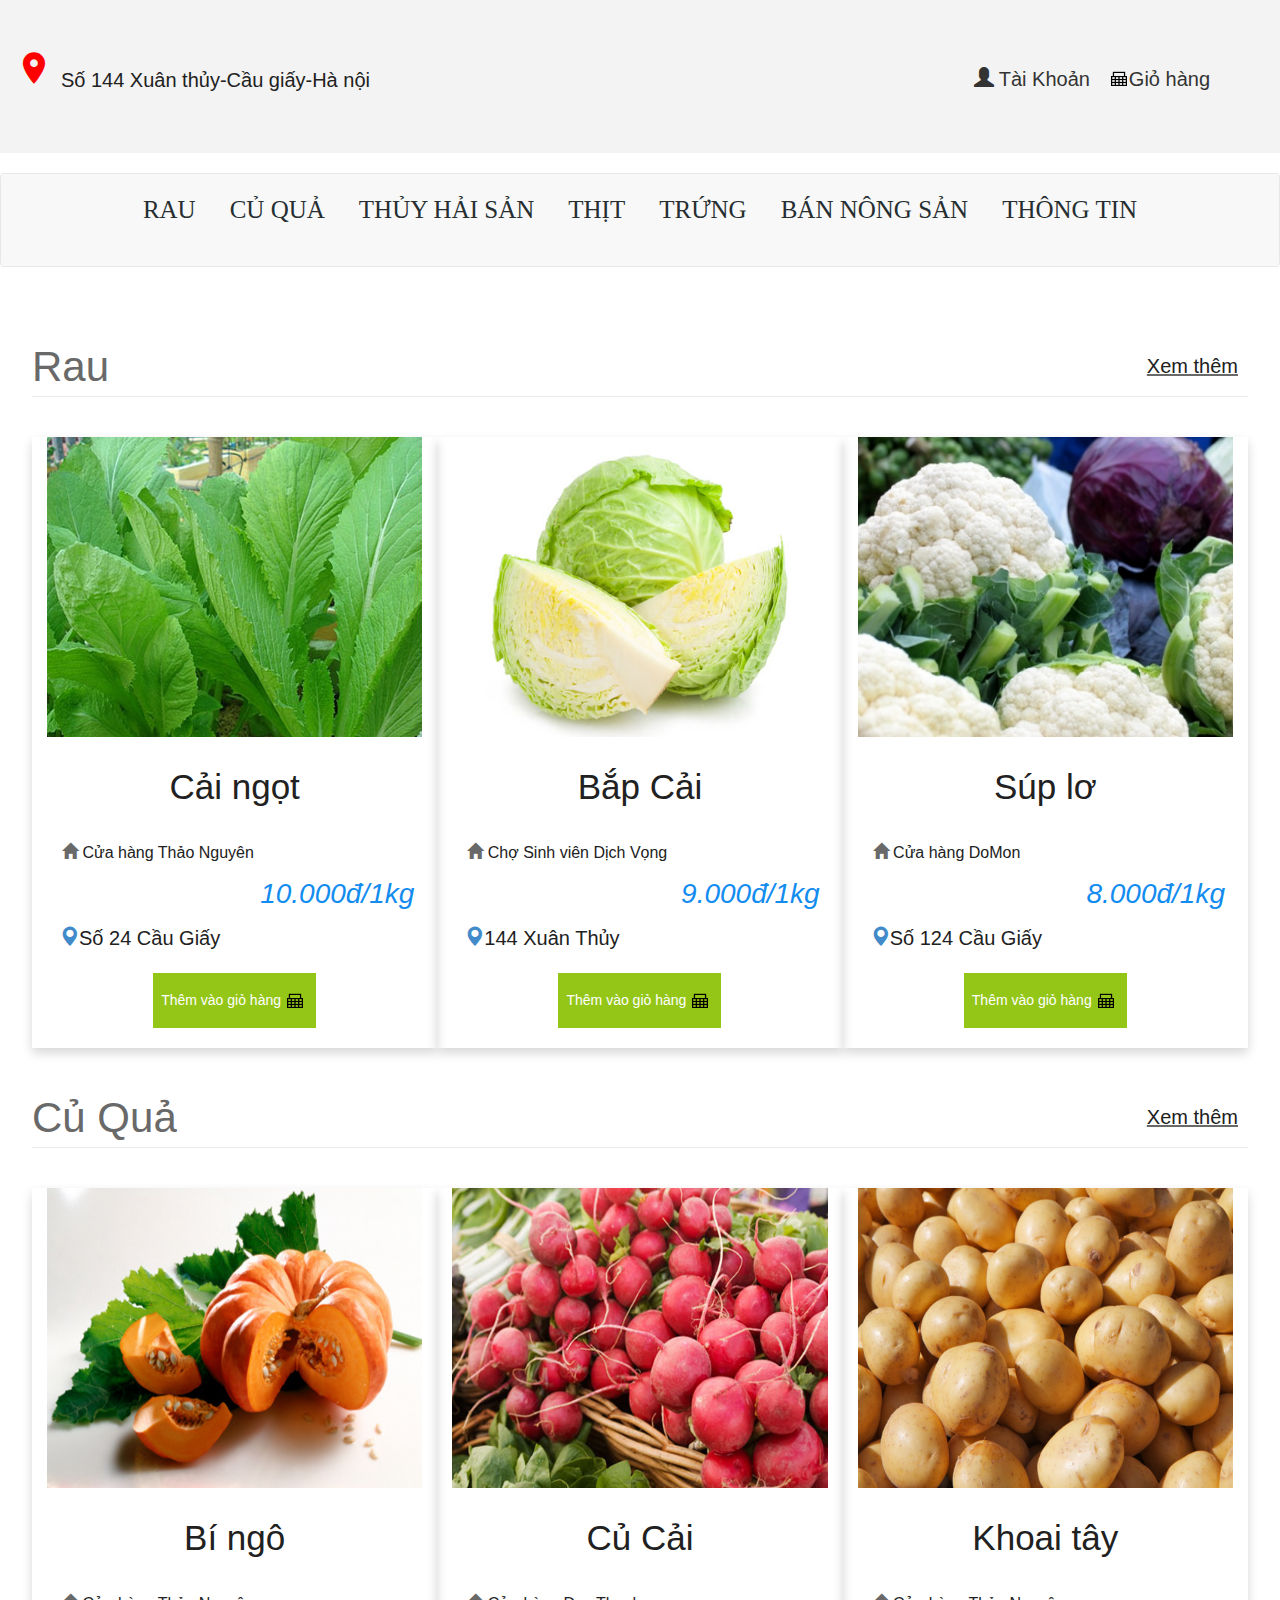
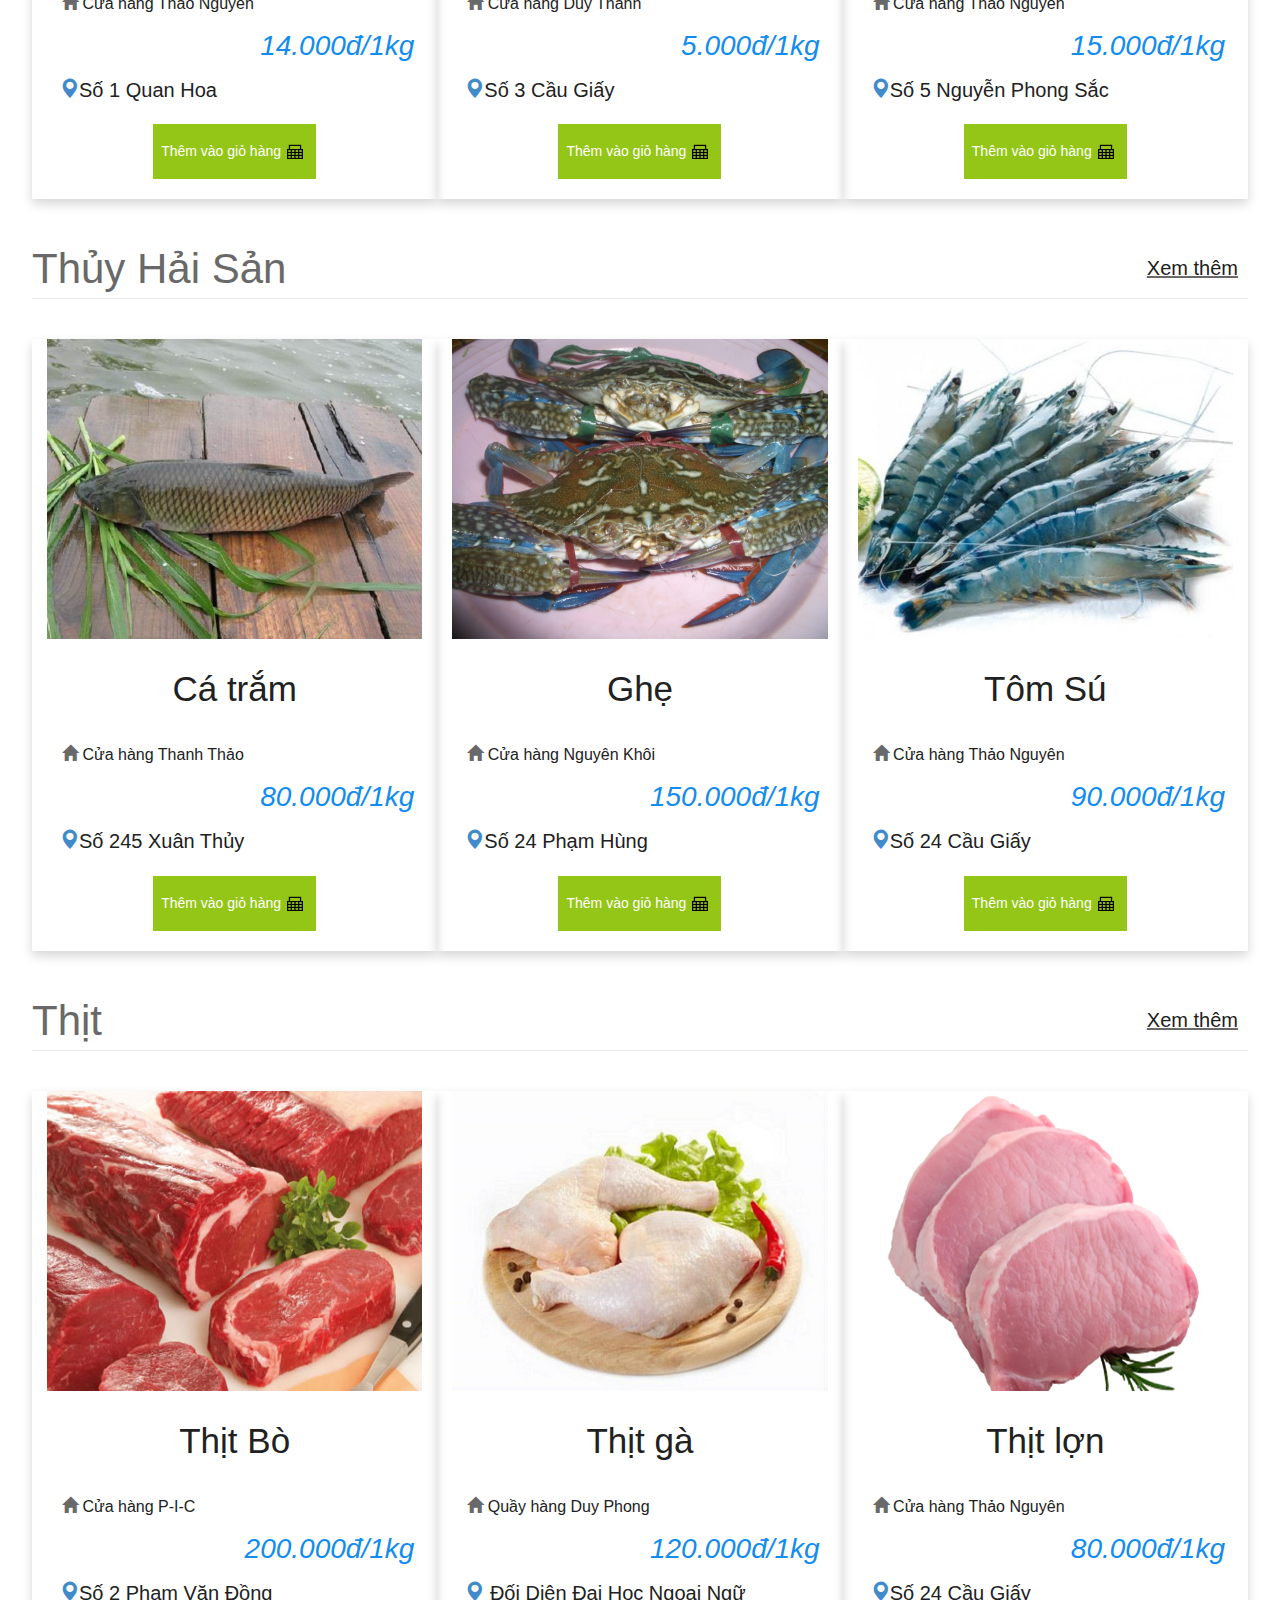
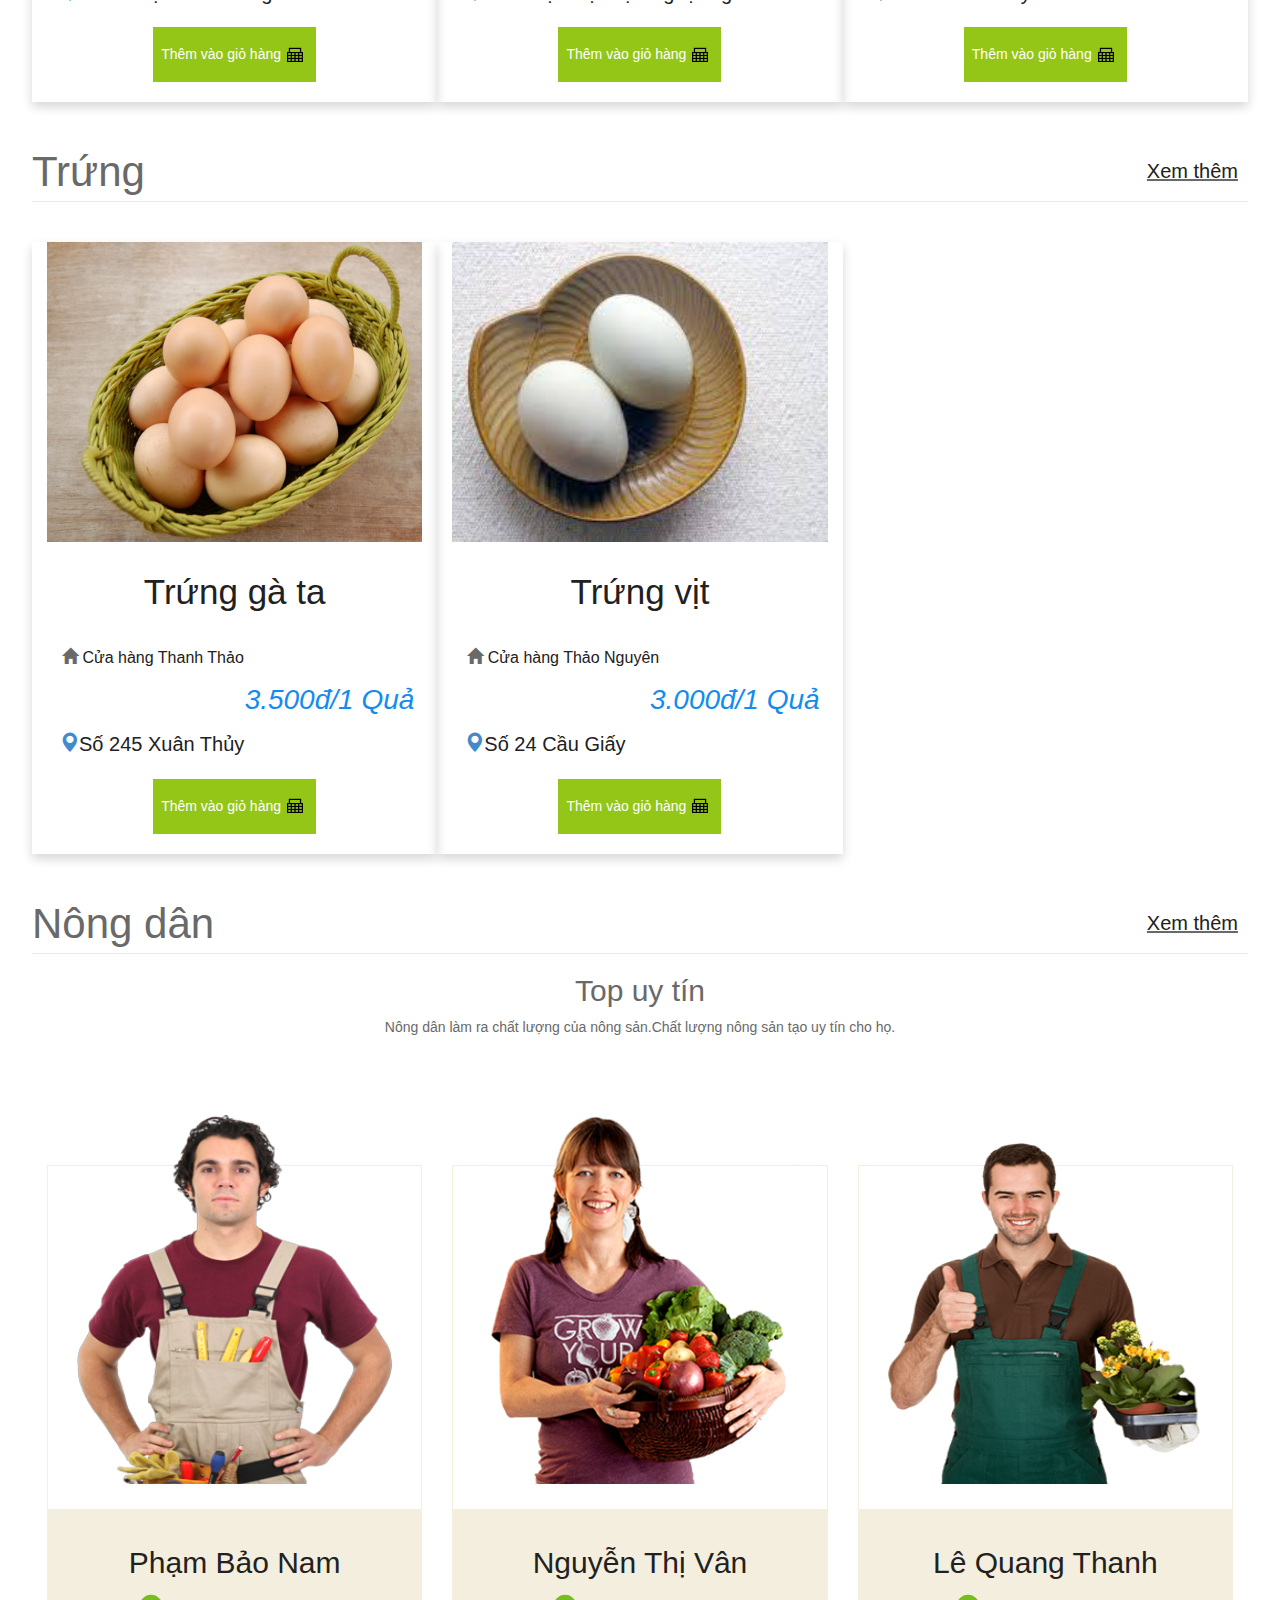
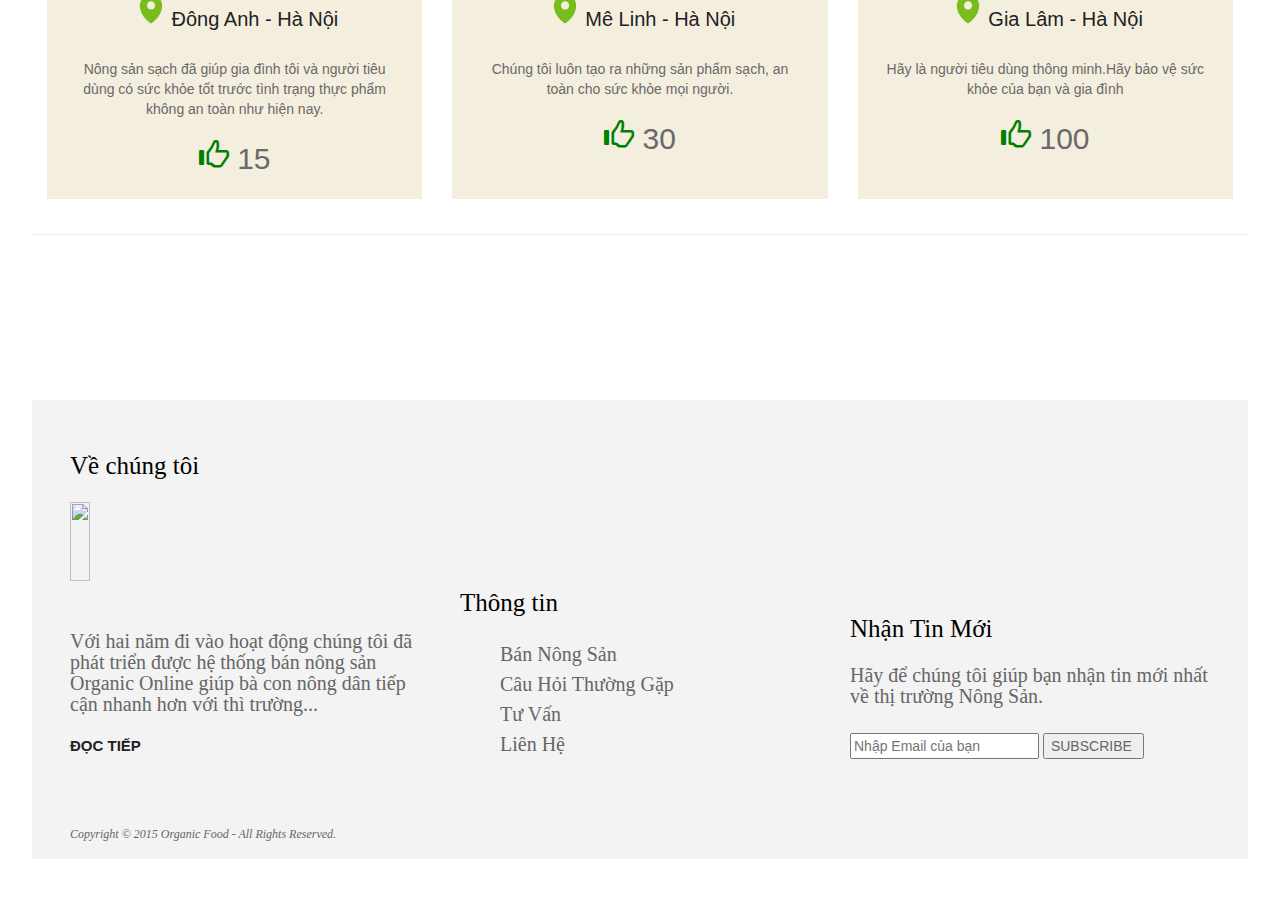
==== commit ea63138b: "change again" ====
--- a/Organic/index.html
+++ b/Organic/index.html
@@ -16,8 +16,8 @@
 		<header class="ossvn--header">
 			<div class="container">
 
-				<div>
-					<a href="index.html" class="logo--header"><img class="img-responsive" src="http://demo.drupalexp.com/organicfood/sites/all/themes/organicfood/logo.png" alt="">
+				<div class="logo--header">
+					<a href="index.html" ><img class="img-responsive" src="http://demo.drupalexp.com/organicfood/sites/all/themes/organicfood/logo.png" alt="">
 					</a>
 
 				</div>
@@ -29,9 +29,9 @@
 				</div>
 				<div class="dropdown--address js__tab_plugin js__tab_plugin_1" data-toggle="yes" data-outside="yes">
 					<div class="dropdown--current">
-						<a class="link--color-bm" href="https://google.com"><i class="fa fa-map-marker"></i>Số 144 Xuân thủy-Cầu giấy-Hà nội</a>
 						<a class="place" href="#"><i class=" material-icons" style="font-size:38px;color:red">place
 						</i></a>
+						<a class="link--color-bm" href="https://goo.gl/RvGWsE"><i class="fa fa-map-marker"></i>Số 144 Xuân thủy-Cầu giấy-Hà nội</a>
 					</div>
 				</div>
 			</div>
@@ -49,7 +49,7 @@
 					<span class="icon-bar"></span>
 				</button>
 			</div><!-- /.container-fluid -->
-			<div class="collapse navbar-collapse" id="bs-example-navbar-collapse-1">
+			<div class=" key-menu collapse navbar-collapse" id="bs-example-navbar-collapse-1">
 				<div class="container">
 					<div class="menu--navbar animation--top menudesktop--navbar ">					
 						<ul class="menu navbar ">
@@ -471,11 +471,11 @@
 
 
 			<!-- Modal -->
-			<div id="myModal" class="modal fade" role="dialog">
-				<div class="modal-dialog">
+			<!-- <div id="myModal" class="modal fade" role="dialog">
+				<div class="modal-dialog"> -->
 
 					<!-- Modal content-->
-					<div class="modal-content">
+					<!-- <div class="modal-content">
 						<div class="modal-header">
 							<button type="button" class="close" data-dismiss="modal">&times;</button>
 							<h4 class="modal-title">Đăng Nhập</h4>
@@ -491,14 +491,14 @@
 									<input type="text" class="form-control">
 								</div>
 							</form>
-						</div>
+						</div> -->
 						<!-- <div class="modal-footer">
 							<button type="button" class="btn btn-default" data-dismiss="modal">Đóng</button>
 						</div> -->
-					</div>
-
-				</div>
-			</div>
+					<!-- </div>
+
+				</div>
+			</div> -->
 
 		</body>
 		</html>--- a/Organic/style.css
+++ b/Organic/style.css
@@ -1,124 +1,131 @@
 
-
-a {
-  outline: none;
-  text-decoration: none!important
+@media only screen and (min-width:320px){
+  a {
+    outline: none;
+    text-decoration: none!important
+  }
+
+  a:hover,
+  a:active,
+  a:visited {
+    text-decoration: none!important
+  }
+  ol,
+  ul {
+    list-style: none
+  }
+  .linkwrap--hover-line-bottom a,
+  .link--hover-line-bottom {
+    position: relative
+  }
+
+  .linkwrap--hover-line-bottom a:before,
+  .link--hover-line-bottom:before {
+    content: "";
+    position: absolute;
+    bottom: 0;
+    right: 50%;
+    transition: all .4s ease;
+    -moz-transition: all .4s ease;
+    -o-transition: all .4s ease;
+    -ms-transition: all .4s ease;
+    -webkit-transition: all .4s ease;
+    width: 0;
+    height: 1px;
+    background: #94c618
+  }
+
+  .linkwrap--hover-line-bottom a:hover:before,
+  .link--hover-line-bottom:hover:before {
+    width: 100%;
+    right: 0
+  }
+
+  .linkwrap--hover-line-bottom-to-top a,
+  .link--hover-line-bottom-to-top {
+    position: relative
+  }
+
+  .linkwrap--hover-line-bottom-to-top a:before,
+  .link--hover-line-bottom-to-top:before {
+    content: "";
+    position: absolute;
+    bottom: -.5em;
+    right: 0;
+    transition: all .4s ease;
+    -moz-transition: all .4s ease;
+    -o-transition: all .4s ease;
+    -ms-transition: all .4s ease;
+    -webkit-transition: all .4s ease;
+    width: 100%;
+    height: 1px;
+    background: #94c618;
+    -ms-filter: "progid:dximagetransform.microsoft.alpha(opacity=0)";
+    -moz-opacity: 0;
+    -khtml-opacity: 0;
+    opacity: 0;
+    visibility: hidden
+  }
+
+  .linkwrap--hover-line-bottom-to-top a:hover:before,
+  .link--hover-line-bottom-to-top:hover:before {
+    -ms-filter: "progid:dximagetransform.microsoft.alpha(opacity=100)";
+    -moz-opacity: 1;
+    -khtml-opacity: 1;
+    opacity: 1;
+    visibility: visible;
+    bottom: -1px
+  }
+  .menu--inline>li {
+    display: inline-block
+  }
+
+  /*header*/
+  .place {
+    margin-top: 10px;
+  }
+  .left {
+    text-align: center;
+  }
+  .ossvn--header {
+    background: #f3f3f3;
+    padding: 49px 0;
+    position: relative
+  }
+
+  .ossvn--header .dropdown--address {
+    margin-top: -10px;
+    //margin-left: -30px;
+    float: left
+  }
+
+  .ossvn--header .menu--header {
+    margin-top: 16px;
+    float: right;
+  }
+
+  .logo--header img {
+    margin-left: 9px;
+
+  }
+  .menu--header img {
+    margin-top: -3px;
+  }
+
 }
-
-a:hover,
-a:active,
-a:visited {
-  text-decoration: none!important
+@media only screen and (max-width: 360px) {
+  .menu>li:nth-child(7) {
+    visibility: hidden;
+  }
+  .key-menu {
+    margin-bottom: -100px;
+  }
+  .key-menu li{
+    text-decoration: underline;
+  }
 }
-ol,
-ul {
-  list-style: none
-}
-.linkwrap--hover-line-bottom a,
-.link--hover-line-bottom {
-  position: relative
-}
-
-.linkwrap--hover-line-bottom a:before,
-.link--hover-line-bottom:before {
-  content: "";
-  position: absolute;
-  bottom: 0;
-  right: 50%;
-  transition: all .4s ease;
-  -moz-transition: all .4s ease;
-  -o-transition: all .4s ease;
-  -ms-transition: all .4s ease;
-  -webkit-transition: all .4s ease;
-  width: 0;
-  height: 1px;
-  background: #94c618
-}
-
-.linkwrap--hover-line-bottom a:hover:before,
-.link--hover-line-bottom:hover:before {
-  width: 100%;
-  right: 0
-}
-
-.linkwrap--hover-line-bottom-to-top a,
-.link--hover-line-bottom-to-top {
-  position: relative
-}
-
-.linkwrap--hover-line-bottom-to-top a:before,
-.link--hover-line-bottom-to-top:before {
-  content: "";
-  position: absolute;
-  bottom: -.5em;
-  right: 0;
-  transition: all .4s ease;
-  -moz-transition: all .4s ease;
-  -o-transition: all .4s ease;
-  -ms-transition: all .4s ease;
-  -webkit-transition: all .4s ease;
-  width: 100%;
-  height: 1px;
-  background: #94c618;
-  -ms-filter: "progid:dximagetransform.microsoft.alpha(opacity=0)";
-  -moz-opacity: 0;
-  -khtml-opacity: 0;
-  opacity: 0;
-  visibility: hidden
-}
-
-.linkwrap--hover-line-bottom-to-top a:hover:before,
-.link--hover-line-bottom-to-top:hover:before {
-  -ms-filter: "progid:dximagetransform.microsoft.alpha(opacity=100)";
-  -moz-opacity: 1;
-  -khtml-opacity: 1;
-  opacity: 1;
-  visibility: visible;
-  bottom: -1px
-}
-.menu--inline>li {
-  display: inline-block
-}
-
-/*header*/
-.place {
-  margin-top: 10px;
-}
-.left {
-  text-align: center;
-}
-.ossvn--header {
-  background: #f3f3f3;
-  padding: 49px 0;
-  position: relative
-}
-
-.ossvn--header .dropdown--address {
-  margin-top: -10px;
-  margin-left: -30px;
-  float: left
-}
-
-.ossvn--header .menu--header {
-  margin-top: 16px;
-  float: right
-}
-
-.menu--header img {
-  margin-top: -3px;
-}
-// @media only screen and (min-width:480px) {
-//   .add_to_cart_button {
-//     margin: 1px 114px;
-//     margin-bottom: 20px;
-//     margin-top: -30px;
-//     padding: 17px 8px;
-//     height: 55px;
-//     background: #94c618;
-//   }
-
-// }
-@media(max-width:1024px) {
+
+@media only screen and (min-width:1024px) {
 
   .js__menu_active .menumobile--overlay {
     position: fixed;
@@ -354,7 +361,8 @@
 
   .dropdown--address {
     position: relative;
-    z-index: 40
+    z-index: 40;
+    margin-left: -100px;
   }
 
   .dropdown--address .icon--map {
@@ -458,25 +466,9 @@
     margin-left: auto
   }
 }
-// @media (min-width:768px) {
-//   .container {
-//     width: 750px
-//   }
-// }
-
-// @media (min-width:992px) {
-//   .container {
-//     width: 970px
-//   }
-// }
-
-// @media (min-width:1200px) {
-//   .container {
-//     width: 1170px
-//   }
-// }
-@media(min-width:1025px) {
+@media only screen and (min-width:1025px) {
   .ossvn--header .logo--header {
+    margin: 0 auto;
     top: 50%;
     left: 50%;
     -webkit-transform: translate(-50%, -50%);
@@ -795,7 +787,7 @@
   }
   .row img {
     width: 100%;
-    height: 350px;
+    height: 300px;
     margin: 25px 0;
     margin-top: 0;
   }
@@ -1104,13 +1096,6 @@
   img {
     vertical-align: middle;
   }
-
-  .img-responsive {
-    display: block;
-    max-width: 100%;
-    height: auto;
-  }
-
   .img-thumbnail {
     padding: 4px;
     line-height: 1.428571429;
@@ -1273,12 +1258,13 @@
     transition: all 0.4s ease 0s;
   }
   .noo-farmer .noo-farmer-thumbnail img {
-    height: 400px;
+    height: 370px;
     position: relative;
     z-index: 1;
     -webkit-transition: all 0.4s ease 0s;
     -o-transition: all 0.4s ease 0s;
     transition: all 0.4s ease 0s;
+    padding: 0 30px;
   }
   .noo-farmer .noo-farmer-content {
     height: 290px;
@@ -1295,7 +1281,7 @@
 
   /*Gio hang*/
   .add_to_cart_button {
-    margin: 1px 110px;
+    margin: 0 auto;
     margin-bottom: 20px;
     margin-top: -30px;
     padding: 17px 8px;
